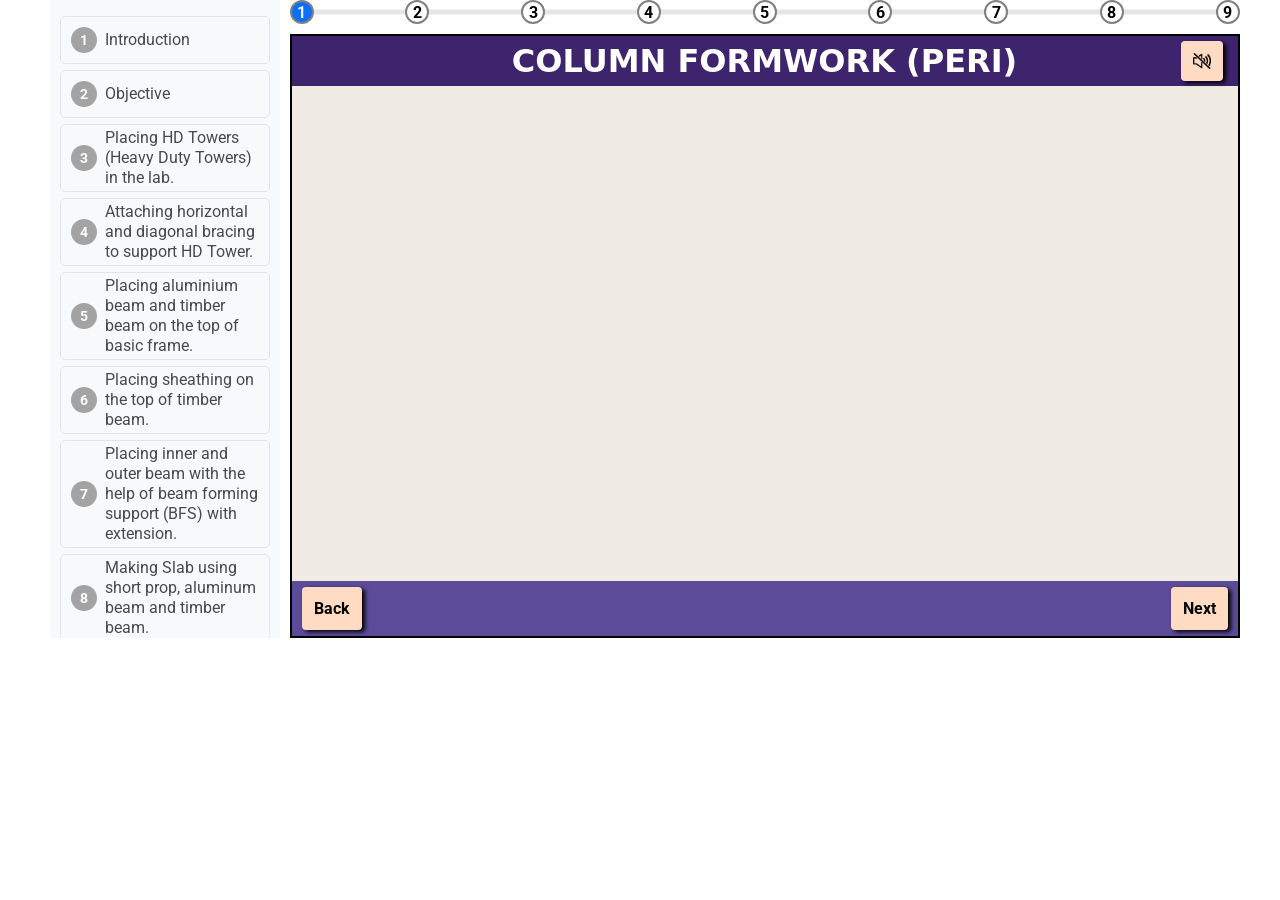
==== simulation/index.html @ 4049b954 "https://virtual-labs.github.io/virtual-labs/exp-column-peri-iitd click on the link to test your code" ====
<!DOCTYPE html>
<html lang="en">
  <head>
    <meta charset="UTF-8" />
    <meta name="viewport" content="width=device-width, initial-scale=1.0" />
    <title>Document</title>
    <link rel="stylesheet" href="./css/layout.css" />
    <link rel="stylesheet" href="./css/progressBar.css" />
    <script src="https://cdnjs.cloudflare.com/ajax/libs/animejs/3.2.1/anime.min.js"></script>
    <script src="https://cdn.jsdelivr.net/npm/chart.js"></script>
    <link rel="stylesheet" href="./css/imgs.css" />
    <link rel="stylesheet" href="./css/scenes.css" />
    <link rel="stylesheet" href="./css/table.css" />
    <link rel="stylesheet" href="./css/quiz.css" />
    <link rel="stylesheet" href="./css/certificate.css" />
    <link rel="stylesheet" href="./css/chart.css" />
  </head>
  <img src="" alt="" />
  <body>
    <!-- <body  onmousemove="getCursor(event)"> -->
    <!-- Mouse Position -->
    <!-- <div id="demo" style="position: absolute">
      <div id="info"></div>
    </div> -->
    <div class="main-container">
      <!-- * Drawer Side Navbar -->
      <nav id="drawer">
        <div class="codelab-time-container" style="display: none"></div>
        <div class="steps">
          <ol>
            <li class="">
              <a>
                <span class="step">
                  <span>Introduction</span>
                </span>
              </a>
            </li>
            <li class="">
              <a>
                <span class="step">
                  <span>Objective</span>
                </span>
              </a>
            </li>
            <!-- <li>
              <a>
                <span class="step">
                  <span>Marking the Area (Rectangularly and diagonally)</span>
                </span>
              </a>
            </li> -->
            <li>
              <a>
                <span class="step">
                  <span
                    >Placing HD Towers (Heavy Duty Towers) in the lab.</span
                  >
                </span>
              </a>
            </li>
            <li>
              <a>
                <span class="step">
                  <span>Attaching horizontal and diagonal bracing to support HD Tower.</span>
                </span>
              </a>
            </li>
            <li>
              <a>
                <span class="step">
                  <span>
                    Placing aluminium beam and timber beam on the top of basic frame.
                  </span>
                </span>
              </a>
            </li>
            <li>
              <a>
                <span class="step">
                  <span>Placing sheathing on the top of timber beam.</span>
                </span>
              </a>
            </li>
            <li>
              <a>
                <span class="step">
                  <span
                    >Placing inner and outer beam with the help of beam forming support (BFS) with extension.</span
                  >
                </span>
              </a>
            </li>
            <li>
              <a>
                <span class="step">
                  <span>Making Slab using short prop, aluminum beam and timber beam.</span>
                </span>
              </a>
            </li>
            <!-- <li>
              <a>
                <span class="step">
                  <span
                    >Attaching CT prop with steel waler using Head adapter and
                    foot adapter</span
                  >
                </span>
              </a>
            </li> -->
            <!-- <li> 
              <a>
                <span class="step">
                  <span
                    >Repeat step 2 to step 7 for building remaining sides</span
                  >
                </span>
              </a>
            </li> -->
            <li>
              <a>
                <span class="step">
                  <span>Completed</span>
                </span>
              </a>
            </li>
          </ol>
        </div>
      </nav>
      <div class="right-container">
        <div class="right-box">
          <!-- * Progress bar -->
          <section class="progress-bar">
            <div class="progressbar">
              <div class="progress" id="progress"></div>
              <div
                class="progress-step progress-step-active"
                data-title=""
              ></div>
              <div class="progress-step" data-title=""></div>
              <div class="progress-step" data-title=""></div>
              <div class="progress-step" data-title=""></div>
              <div class="progress-step" data-title=""></div>
              <div class="progress-step" data-title=""></div>
              <div class="progress-step" data-title=""></div>
              <div class="progress-step" data-title=""></div>
              <div class="progress-step" data-title=""></div>
              <!-- <div class="progress-step" data-title=""></div> -->
              <!-- <div class="progress-step" data-title=""></div> -->
              <!-- <div class="progress-step" data-title=""></div>
              <div class="progress-step" data-title=""></div>
              <div class="progress-step" data-title=""></div>
              <div class="progress-step" data-title=""></div> -->
            </div>
          </section>

          <main class="main-window">
            <!-- transparent layer for question -->
            <div class="transparent-box"></div>
            <section class="anime-header">
              <p style="text-transform: uppercase">Column Formwork (PERI)</p>
              <img
                class="btn btn-mute"
                style="height: 40px; z-index: 5; position: absolute; right: 5px"
                src="./src/images/template_imgs/speech_off_btn.png"
                title="Click To Mute"
              />
            </section>

            <!-- * Project Intro Goes Here -->
            <div class="project-intro">
              <span class="heading">Objective:</span>
              <p class="description">To Set the Beam and Slab using Flex System.</p>
              <span class="heading">Apparatus Materials:</span>
              <p class="description">
                Tripod Stand, CT prop, fourway head, Aluminium Beam, Timber Beam, Plywood Sheathing, Beam Forming support. 
              </p>
            </div>

            <!-- * Steps Heading Template -->
            <div class="step-heading">
              <p class="step-title">Step 1</p>
              <p class="step-description">
                Calculation of cross-sectional area:
              </p>
            
            </div>
            
            <!-- * Content Adder Box -->
            <ul class="content-adder-box">
              <!-- <li class="btn content-adder">Footing</li> -->
            </ul>

            <!-- * Blink Arrow -->
            <img
                class="blinkArrow"
                src="./src/images/template_imgs/blinkArrow.webp"
              />
            
            <!-- <section class="anime-main"> -->
            <section class="anime-main" onmousemove="getCursor(event)">
              <!-- * Welcome note About Experiment-->
              <div class="welcome-box">
                <img
                  class="iit-logo"
                  src="./src/images/iit-delhi-logo.png"
                  alt=""
                />
                <div class="title">
                  <span>Welcome to</span>
                  <span>Foundation in Beam Formwork Experiment</span>
                  <span
                    >of Formwork Technology in Civil Engineering Virtual
                    Lab</span
                  >
                  <span
                    >developed by Prof. K. N. Jha, Department of Civil
                    Engineering, IIT Delhi.</span
                  >
                </div>
                <div class="prof-description">
                  <img
                    class="prof-img"
                    src="./src/images/prof_image_kn_jha.jpeg"
                    alt="Prof. K. N. Jha Image"
                  />
                  <span>Prof. K. N. Jha</span>
                  <span>IIT Delhi</span>
                </div>
              </div>

              <!-- * Student Name section -->
              <form onsubmit="return false" class="user-input">
                <p>Enter your name:</p>
                <input type="text" name="" id="stuName" />
                <p class="error">Please enter your name before start</p>
                <input class="btn" id="nameSubmitBtn" type="submit" value="Start"/>
              </form>

              <!-- * Calculations Table -->
              <table class="measurements">
                <tbody>
                  <tr>
                    <th class="cell" colspan="2">Calculations:</th>
                  </tr>
                  <tr>
                    <th class="cell" scope="col">Total Length(m)</th>
                    <td class="cell"></td>
                  </tr>
                  <tr>
                    <th class="cell" scope="col">Weight(kg)</th>
                    <td class="cell"></td>
                  </tr>
                  <tr>
                    <th class="cell" scope="col">
                      Cross-sectional area (mm<sup>2</sup>)
                    </th>
                    <td class="cell"></td>
                  </tr>
                </tbody>
              </table>

              <!-- * Result table -->
              <main class="table result-table">
                <section class="table__header">
                  <h4 style="margin-left: 32px">
                    Results<br />Date of test: <span id="date"></span><br />
                                               Grade of Steel: 550 SD steel
                  </h4>
                </section>
                <section
                  class="table__body"
                  style="
                    display: flex;
                    justify-content: center;
                    overflow-y: overlay;
                  "
                >
                  <table class="">
                    <tbody>
                      <tr>
                        <th class="cell" scope="col">Weight of specimen (g)</th>
                        <td class="cell">698</td>
                      </tr>
                      <tr>
                        <th class="cell" scope="col">
                          Length of specimen (mm)
                        </th>
                        <td class="cell">805</td>
                      </tr>
                      <tr>
                        <th class="cell" scope="col">
                          Effective cross-sectional area,
                          S<sub>o</sub>(mm<sup>2</sup>) =
                          <img
                            height="45"
                            src="./src/images/S0_formula5"
                            alt=""
                          />
                        </th>
                        <td class="cell">110.4</td>
                      </tr>
                      <tr>
                        <th class="cell" scope="col">
                          Original gauge length L (mm) =
                          <img
                            height="20"
                            src="./src/images/S0_formula3"
                            alt=""
                          />
                        </th>
                        <td class="cell">59.4</td>
                      </tr>
                      <tr>
                        <th class="cell" scope="col">
                          Choosen gauge length L<sub>o</sub> (mm)
                        </th>
                        <td class="cell">60</td>
                      </tr>
                      <tr>
                        <th class="cell" scope="col">Yield Stress (MPa)</th>
                        <td class="cell">480.84</td>
                      </tr>
                      <tr>
                        <th class="cell" scope="col">Tensile Strength (MPa)</th>
                        <td class="cell">600.62</td>
                      </tr>
                      <tr>
                        <th class="cell" scope="col">TS/YS Ratio</th>
                        <td class="cell">1.25</td>
                      </tr>
                      <tr>
                        <th class="cell" scope="col">
                          Final gauge length, L<sub>u</sub> mm
                        </th>
                        <td class="cell">77</td>
                      </tr>
                      <tr>
                        <th class="cell" scope="col">
                          Final diameter minimum (mm)
                        </th>
                        <td class="cell">7.1</td>
                      </tr>
                      <tr>
                        <th class="cell" scope="col">
                          % Elongation after fracture
                        </th>
                        <td class="cell">28.33</td>
                      </tr>
                      <tr>
                        <th class="cell" scope="col">% Reduction in area</th>
                        <td class="cell">64.13</td>
                      </tr>
                    </tbody>
                  </table>
                </section>
              </main>

              <!-- * chart Js Canvas-->
              <div class="chart">
                <canvas id="myChart"></canvas>
              </div>

              <!-- * Input box format for in anime questions -->
              <form onsubmit="return false" class="temp-input">
                <span class="text1"></span
                ><input class="input" type="text" name="" id="ipnum" /><span
                  class="text2"
                ></span>
                <p class="error"></p>
                <input class="submit-btn btn" type="submit" value="Submit" />
              </form>

              <!-- * Template element -->
              <div class="utm-button"></div>

              <!-- * Quiz container -->
              <div class="quiz-container" id="quiz">
                <div class="quiz-header">
                  <div class="title">
                    <h2 id="question">Question text</h2>
                    <!-- <span id="closeQuiz">X</span> -->
                  </div>
                  <ul>
                    <li>
                      <input type="radio" id="a" name="answer" class="answer" />
                      <label id="a_text" for="a">Question</label>
                    </li>
                    <li>
                      <input type="radio" id="b" name="answer" class="answer" />
                      <label id="b_text" for="b">Question</label>
                    </li>
                    <li>
                      <input type="radio" id="c" name="answer" class="answer" />
                      <label id="c_text" for="c">Question</label>
                    </li>
                    <li>
                      <input type="radio" id="d" name="answer" class="answer" />
                      <label id="d_text" for="d">Question</label>
                    </li>
                    <li>
                      <p id="quizAns" style="color: green">India</p>
                    </li>
                  </ul>
                </div>
                <button id="quizSubmit">Submit</button>
              </div>

              <!-- * End Certificate Template -->
              <div class="certificate">
                <div class="header">
                  <img src="./src/images/logo.png" alt="" class="logo" />
                  <span class="title cursive">Certificate of Completion</span>
                </div>
                <div class="student-detail">
                  <div class="row">
                    <span
                      style="text-transform: capitalize"
                      class="bold red"
                      id="certificateStuName"
                      >Sneha Jadon</span
                    >
                  </div>
                  <div class="row">
                    <span class="cursive" style="text-align: center"
                      >has succesfully performed Virtaul Lab Experiment on
                    </span>
                    <span
                      style="font-size: 1.5rem; text-transform: capitalize"
                      class="bold sans red"
                      >Foundation in foamwork</span
                    >
                  </div>
                  <div class="">
                    <!-- <span class="cursive">and secured</span>
                    <span class="bold sans" id="quizScore">0</span>
                    <span class="bold sans">/5 Marks</span>
                    <span class="cursive">at</span> -->
                    <span class="bold sans" id="certificateDate"
                      >Date 10-10-2023</span
                    >
                  </div>
                  <div class="row">
                    <span class="cursive"
                      >which is developed by
                      <span class="bold sans">VIRTUAL LABS - IIT Delhi</span>
                    </span>
                  </div>
                </div>
              </div>

              <!-- * Images that is used in all steps -->
              <!-- * class main-window-imgs -->
              <!-- ! Example -->

              <img
                class="main-window-imgs"
                src="./src/images/template_imgs/arrow.png"
                title="arrow"
                alt="arrow"
              />

              <img
                class="main-window-imgs"
                src="./src/images/template_imgs/blinkArrow.webp"
                title="blinkArrow"
                alt="blinkArrow"
              />

              <img
                class="main-window-imgs"
                src="./src/images/template_imgs/laerrow.png"
                title="laerrow"
                alt="laerrow"
              />

              <img
                class="main-window-imgs"
                src="./src/images/template_imgs/laerrow2.png"
                title="laerrow2"
                alt="laerrow2"
              />

              <img
                class="main-window-imgs"
                src="./src/images/template_imgs/logo.png"
                title="logo"
                alt="logo"
              />

              <img
                class="main-window-imgs"
                src="./src/images/template_imgs/man.png"
                title="man"
                alt="man"
              />

              <img
                class="main-window-imgs"
                src="./src/images/template_imgs/measurearrow.png"
                title="measurearrow"
                alt="measurearrow"
              />

              <img
                class="main-window-imgs"
                src="./src/images/template_imgs/measurearrow2.png"
                title="measurearrow2"
                alt="measurearrow2"
              />

              <img
                class="main-window-imgs"
                src="./src/images/template_imgs/redsize.png"
                title="redsize"
                alt="redsize"
              />

              <img
                class="main-window-imgs"
                src="./src/images/template_imgs/speech_off_btn.png"
                title="speech_off_btn"
                alt="speech_off_btn"
              />

              <img
                class="main-window-imgs"
                src="./src/images/template_imgs/speech_on_btn.png"
                title="speech_on_btn"
                alt="speech_on_btn"
              />

              <img
                class="main-window-imgs"
                src="./src/images/template_imgs/talk_cloud.png"
                title="talk_cloud"
                alt="talk_cloud"
              />
              <img
                class="main-window-imgs"
                src="./src/images/template_imgs/iit-delhi-logo.png"
                title="iit-delhi-logo"
                alt="iit-delhi-logo"
              />
              
            
<!-- ! Steps images start here -->

<img
        class="main-window-imgs"
        src="./src/images/column_back_full.png"
        alt="column_back_full.png"
    />
    
    <img
        class="main-window-imgs"
        src="./src/images/column_corner.png"
        alt="column_corner.png"
    />
    
    <img
        class="main-window-imgs"
        src="./src/images/column_corner_2.png"
        alt="column_corner_2.png"
    />
    
    <img
        class="main-window-imgs"
        src="./src/images/column_corner_back_1.png"
        alt="column_corner_back_1.png"
    />
    
    <img
        class="main-window-imgs"
        src="./src/images/column_corner_back_2.png"
        alt="column_corner_back_2.png"
    />
    
    <img
        class="main-window-imgs"
        src="./src/images/column_corner_front_1.png"
        alt="column_corner_front_1.png"
    />
    
    <img
        class="main-window-imgs"
        src="./src/images/column_corner_front_2.png"
        alt="column_corner_front_2.png"
    />
    
    <img
        class="main-window-imgs"
        src="./src/images/column_corner_left.png"
        alt="column_corner_left.png"
    />
    
    <img
        class="main-window-imgs"
        src="./src/images/column_corner_left_1.png"
        alt="column_corner_left_1.png"
    />
    
    <img
        class="main-window-imgs"
        src="./src/images/column_corner_left_2.png"
        alt="column_corner_left_2.png"
    />
    
    <img
        class="main-window-imgs"
        src="./src/images/column_corner_right.png"
        alt="column_corner_right.png"
    />
    
    <img
        class="main-window-imgs"
        src="./src/images/column_corner_right_1.png"
        alt="column_corner_right_1.png"
    />
    
    <img
        class="main-window-imgs"
        src="./src/images/column_corner_right_2.png"
        alt="column_corner_right_2.png"
    />
    
    <img
        class="main-window-imgs"
        src="./src/images/column_front_kicker_brace.png"
        alt="column_front_kicker_brace.png"
    />
    
    <img
        class="main-window-imgs"
        src="./src/images/column_front_panel.png"
        alt="column_front_panel.png"
    />
    
    <img
        class="main-window-imgs"
        src="./src/images/column_front_push_prop_1.png"
        alt="column_front_push_prop_1.png"
    />
    
    <img
        class="main-window-imgs"
        src="./src/images/column_front_push_prop_2.png"
        alt="column_front_push_prop_2.png"
    />
    
    <img
        class="main-window-imgs"
        src="./src/images/column_front_push_prop_pin_1.png"
        alt="column_front_push_prop_pin_1.png"
    />
    
    <img
        class="main-window-imgs"
        src="./src/images/column_front_push_prop_pin_2.png"
        alt="column_front_push_prop_pin_2.png"
    />
    
    <img
        class="main-window-imgs"
        src="./src/images/column_left_full.png"
        alt="column_left_full.png"
    />
    
    <img
        class="main-window-imgs"
        src="./src/images/column_right_full.png"
        alt="column_right_full.png"
    />
    
    <img
        class="main-window-imgs"
        src="./src/images/column_wedge_pin_front_1.png"
        alt="column_wedge_pin_front_1.png"
    />
    
    <img
        class="main-window-imgs"
        src="./src/images/column_wedge_pin_front_10.png"
        alt="column_wedge_pin_front_10.png"
    />
    
    <img
        class="main-window-imgs"
        src="./src/images/column_wedge_pin_front_11.png"
        alt="column_wedge_pin_front_11.png"
    />
    
    <img
        class="main-window-imgs"
        src="./src/images/column_wedge_pin_front_12.png"
        alt="column_wedge_pin_front_12.png"
    />
    
    <img
        class="main-window-imgs"
        src="./src/images/column_wedge_pin_front_2.png"
        alt="column_wedge_pin_front_2.png"
    />
    
    <img
        class="main-window-imgs"
        src="./src/images/column_wedge_pin_front_3.png"
        alt="column_wedge_pin_front_3.png"
    />
    
    <img
        class="main-window-imgs"
        src="./src/images/column_wedge_pin_front_4.png"
        alt="column_wedge_pin_front_4.png"
    />
    
    <img
        class="main-window-imgs"
        src="./src/images/column_wedge_pin_front_5.png"
        alt="column_wedge_pin_front_5.png"
    />
    
    <img
        class="main-window-imgs"
        src="./src/images/column_wedge_pin_front_6.png"
        alt="column_wedge_pin_front_6.png"
    />
    
    <img
        class="main-window-imgs"
        src="./src/images/column_wedge_pin_front_7.png"
        alt="column_wedge_pin_front_7.png"
    />
    
    <img
        class="main-window-imgs"
        src="./src/images/column_wedge_pin_front_8.png"
        alt="column_wedge_pin_front_8.png"
    />
    
    <img
        class="main-window-imgs"
        src="./src/images/column_wedge_pin_front_9.png"
        alt="column_wedge_pin_front_9.png"
    />
    
    <img
        class="main-window-imgs"
        src="./src/images/column_wedge_pin_left_1.png"
        alt="column_wedge_pin_left_1.png"
    />
    
    <img
        class="main-window-imgs"
        src="./src/images/column_wedge_pin_left_2.png"
        alt="column_wedge_pin_left_2.png"
    />
    
    <img
        class="main-window-imgs"
        src="./src/images/column_wedge_pin_left_3.png"
        alt="column_wedge_pin_left_3.png"
    />
    
    <img
        class="main-window-imgs"
        src="./src/images/column_wedge_pin_left_4.png"
        alt="column_wedge_pin_left_4.png"
    />
    
    <img
        class="main-window-imgs"
        src="./src/images/column_wedge_pin_left_5.png"
        alt="column_wedge_pin_left_5.png"
    />
    
    <img
        class="main-window-imgs"
        src="./src/images/column_wedge_pin_left_6.png"
        alt="column_wedge_pin_left_6.png"
    />
    
    <img
        class="main-window-imgs"
        src="./src/images/column_wedge_pin_right_1.png"
        alt="column_wedge_pin_right_1.png"
    />
    
    <img
        class="main-window-imgs"
        src="./src/images/column_wedge_pin_right_2.png"
        alt="column_wedge_pin_right_2.png"
    />
    
    <img
        class="main-window-imgs"
        src="./src/images/column_wedge_pin_right_3.png"
        alt="column_wedge_pin_right_3.png"
    />
    
    <img
        class="main-window-imgs"
        src="./src/images/column_wedge_pin_right_4.png"
        alt="column_wedge_pin_right_4.png"
    />
    
    <img
        class="main-window-imgs"
        src="./src/images/column_wedge_pin_right_5.png"
        alt="column_wedge_pin_right_5.png"
    />
    
    <img
        class="main-window-imgs"
        src="./src/images/column_wedge_pin_right_6.png"
        alt="column_wedge_pin_right_6.png"
    />
    

    

              <!-- * Videos -->
              <!-- <video muted class="main-window-videos" src="./src/videos/yoke_front_to_back.mp4"></video> -->
              <video muted class="main-window-videos" src="./src/videos/bfs_installation.mp4"></video>

              <!-- * Video Box -->
              <div class="video-box">
                <video muted class="video" src="" autoplay></video>
                <div class="controls" title="Click to Restart">
                  <span class="title">Title</span>
                  <button class="btn restart">
                    <img src="./src/images/template_imgs/restart_btn.png" alt="" />
                  </button>
                </div>
              </div>

              <!-- * Image Box -->
              <div class="image-box">
                <img class="image" src="" alt="">
                <p class="title">Image Box</p>
              </div>

             <!-- * Temp texts for showing some text in anime -->
              <span
                style="background-color: transparent; font-weight: bold"
                class="temp temp-text"
              ></span>
              <span
                style="background-color: transparent; font-weight: bold"
                class="temp temp-text2"
              ></span>
              <span
                style="background-color: transparent; font-weight: bold"
                class="temp temp-title1"
              ></span>
              <span
                style="background-color: transparent; font-weight: bold"
                class="temp temp-title2"
              ></span>
              <span
                style="background-color: transparent; font-weight: bold"
                class="temp temp-title3"
              ></span>
              <span
                style="background-color: transparent; font-weight: bold"
                class="temp temp-title4"
              ></span>
              <span
                style="background-color: transparent; font-weight: bold"
                class="temp temp-title5"
              ></span>
              <span
                style="background-color: transparent; font-weight: bold"
                class="temp temp-title6"
              ></span>
              <span
                style="background-color: transparent; font-weight: bold"
                class="temp temp-title7"
              ></span>
              <span
                style="background-color: transparent; font-weight: bold"
                class="temp temp-title8"
              ></span>
              <span
                style="background-color: transparent; font-weight: bold"
                class="temp temp-title9"
              ></span>
              <span
                style="background-color: transparent; font-weight: bold"
                class="temp temp-title10"
              ></span>
              <span
                style="background-color: transparent; font-weight: bold"
                class="temp temp-title11"
              ></span>
              <span
                style="background-color: transparent; font-weight: bold"
                class="temp temp-title12"
              ></span>
            </section>

            <!-- * Anime Footer -->
            <section class="anime-footer">
              <btn class="btn btn-back">Back</btn>
              <!-- * Bottom Subtitles Div -->
              <div class="steps-subtitle">
                <!-- <p class="user-name">Hey👋 Sneha</p> -->
                <p class="subtitle" id="subtitle"></p>
              </div>
              <btn class="btn btn-next">Next</btn>
              <btn
                class="btn btn-save"
                style="position: absolute; right: 90px; bottom: 5px"
                >Download</btn
              >
            </section>
          </main>
        </div>
      </div>  
    </div>

    <script src="./js/src.js"></script>
    <script src="https://cdnjs.cloudflare.com/ajax/libs/typed.js/2.0.10/typed.js"></script>
    <script src="./js/progressBar.js"></script>
    <script src="./js/layout.js"></script>
    <script src="./js/main.js"></script>
  <script src="../assets/js/iframeResize.js"></script></body>
</html>
---- simulation/css/layout.css ----
/* #drawer  */
@import url('https://fonts.googleapis.com/css?family=Roboto&display=swap');
body{
    margin: 0;
    display: flex;
    justify-content: center;
    /* padding-top: 70px; */
    font-family: Roboto;
}
#drawer{
    font-family: Roboto,Noto,sans-serif;
    min-width: 230px;
    max-width: 230px;
    padding: 10px;
    background-color: #f8f9fa;
    height: 638px;
    overflow-y: auto;
    grid-area: drawer;
    grid-column-start: 1;
}

#drawer ol{
    list-style: none;
    margin: 0px auto !important;
    padding: 0;
}

#drawer ol li{
    display: flex;
    justify-content: start;
    align-items: center;
    margin: 6px 0;
    padding: 3px 10px;
    min-height: 48px;
    border-radius: 5px;
    border: 1px solid rgb(218, 220, 224);
    counter-increment: li-count;
    opacity: 0.7;
    line-height: 20px;
    font-stretch: 100%;
}

#drawer ol li a .step{
    display: flex;
    justify-content: center;
    align-items: center;
}
#drawer ol li a .step::before{
    content: counter(li-count);
    display: flex;
    justify-content: center;
    align-items: center;
    height: 26px;
    min-width: 26px;
    border-radius: 50%;
    background-color: gray;
    margin-right: 8px;
    font-size: 14px;
    font-weight: bold;
    color: white;
}

.right-container{
    /* overflow: hidden; */
    width: 100%;
    display: flex;
}

.active{
    box-shadow: 2px 2px 4px rgba(0,0,0,.15);
    font-weight: bold!important;
    opacity: 1!important;
}

.active .step::before{
    background-color: #2b80ee!important;
}

.completed{
    opacity: 1!important;
    font-weight: 400;
}

.completed .step::before{
    background-color: #2b80ee!important;
}

/* Other */
.main-container{
    display: flex;
    /* gap: 25px; */
    /* display: grid; */
    /* grid-template-areas: "drawer progressBar" */
        /* "drawer mainWindow"; */
}

.main-window{
    background-color: #f1ece3;
    position: relative;
    grid-area: mainWindow;
    display: flex;
    flex-direction: column;
    justify-content: space-between;
    /* height: calc(100vh - 78px - 60px); */
    min-height: calc(404px + 200px);
    width: 950px;
    border: 2px solid;
    overflow: hidden;
}

.main-window .anime-header{
    display: flex;
    justify-content: center;
    align-items: center;
    font-size: 2rem;
    font-weight: bold;
    font-family: system-ui, -apple-system, BlinkMacSystemFont, 'Segoe UI', Roboto, Oxygen, Ubuntu, Cantarell, 'Open Sans', 'Helvetica Neue', sans-serif;
    height: 50px;
    color: white;
    background-color: #3D246C;
}
.main-window .anime-footer{
    display: flex;
    align-items: center;
    justify-content: space-between;
    /* height: 70px; */
    height: 55px;
    color: white;
    background-color: #5C4B99;
}

.right-box{
    display: flex;
    margin-left: 1%;
    flex-direction: column;
    overflow: hiddenw1;
}

.anime-footer .steps-subtitle{
    display: flex;
    align-items: center;
    gap: 10px;
}
.anime-footer .steps-subtitle .user-name{
    font-size: 1.05rem;
    font-weight: bold;
    background-color: #fff;
    padding: 10px;
    border-radius: 10px;
}
.anime-footer .steps-subtitle .subtitle{
    font-size: 1.1rem;
    font-family: 'Gill Sans', 'Gill Sans MT', Calibri, 'Trebuchet MS', sans-serif;
    font-weight: bold;
}

/* Steps Title description */
.step-heading{
    display: none;
    gap: 10px;
    margin-left: 20px;
    align-items: center;
}
.step-heading .step-title{
    background-color: #9F91CC;
    border-radius: 20px;
    font-weight: bold;
    padding: 10px 15px;
}

.step-heading .step-description{
    font-weight: bold;
}

.anime-main .measurements{
    position: absolute;
    z-index: 300;
    /* border: 1px solid; */
    display: none;
}
.anime-main .measurements .cell{
    border: 1px solid;
}

/* temp text */
.anime-main .temp-text, .temp-text2{
    position: absolute;
    background-color: white;
    padding: 5px 10px;
    display: none;
}

/* Project Welcome */
.welcome-box{
    display: none;
    flex-direction: column;
    align-items: center;
    position: absolute;
  }
  .welcome-box .title{
    display: flex;
    flex-direction: column;
    align-items: center;
    margin-top:  25px;
    gap: 4px;
  }
  .welcome-box .iit-logo{
    height: 140px;
    width: 200px;
  }
  .welcome-box .prof-img{
    /* margin-top: 20px; */
    height: 120px;
    width: 100px;
  }
  .welcome-box .title span{
    font-size: 1.5rem;
  }
  .welcome-box .title span:nth-child(2n - 1){
    color: red
  }
  .welcome-box .title span:nth-child(2n){
    font-weight: bold;
    color: black;
    font-family: Roboto;
  }
  .welcome-box .prof-description{
    font-size: 0.8rem;
    transform: translate(40px,15px);
    display: flex;
    flex-direction: column;
    align-items: end;
    padding: 5px;
    font-family: 'Franklin Gothic Medium', 'Arial Narrow', Arial, sans-serif;
    border: 2px solid;
    border-radius: 5px;
    align-self: end;
  }

  /* Mute Btn */
.btn-mute{
    z-index: 500;
}

/* Video box */
.video-box{
    position: absolute;
    display:none ;
    /* display: flex; */
    flex-direction: column;
    border: 2px solid;
    box-shadow: 5px 5px 10px 2px black;
    align-items: center;
    justify-content: center;
    z-index: 10;
    width: fit-content;
    height: fit-content;
    border-radius: 3px;
    overflow: hidden;
}

/* .video-box .video{
    /* height: 150px!important; */
/* } */ 

.video-box .title{
    background-color: purple;
    margin: 0;
    text-align: center;
    color: white;
    padding: 3px;
    font-size: 1.2em;

}

.video-box .controls{
    display: flex;
    background-color: purple;
    align-items: center;
    justify-content: space-around;
    width: 100%;
}
.video-box .controls img{
    height: 26px;

}

.video-box .controls .restart{
    padding: 2px;
    display: flex;
    justify-content: center;
    align-items: center;
}

/* Temp texts/titles */
.temp{
    display: none;
    font-weight: bold;
    font-size: 1.1rem;
    position: absolute;
    text-align: justify;
}


/* Content Adder Boxc */
.content-adder-box{
    padding: 10px 5px;
    /* display: flex; */
    display: none;
    flex-direction: column;
    gap: 5px;
    height: fit-content;
    width: fit-content;
    z-index: 1000;
    border-radius: 10px;
    background-color: #5c4b99;
    box-shadow: 3px 3px 5px ;
    position: absolute;
    right: 20px;
    top: 80px!important;
}


  /* print */
  @media print{
    #drawer, .progress-bar, .anime-header, .anime-footer{
        display: none!important;
    }
    .main-window{
        border: none;
    }
    .certificate{
        display: flex;
        transform: translateY(400px) rotate(90deg) scale(1.5,2);


    }
  }
  /* for transparent box */
  .transparent-box{
    display: none;
    height: 100% ;
    width: 950px;
    background-color: transparent;
    z-index: 500;
    position: absolute;

  }

  
  .image-box{
    /* display: flex; */
    display: none;
    border: 2px solid;
    text-align: center;
    flex-direction: column;
    justify-content: center;
    /* background-color: white; */
    height: fit-content;
    width: fit-content;
    position: absolute;
    padding: 3px;
    border-radius: 10px;
    box-shadow: 5px 5px 14px ;
  }
  .image-box .title{
    margin: 0;
    font-weight: bold;
  }
  .image-box .image{
    border-radius: 10px;

  }
---- simulation/css/progressBar.css ----
:root {
    --primary-color: rgb(11, 78, 179);
    --gray: #e5e5e5;
    --gray2: #808080;
    --blue: #2183dd;
    --primary: #0d6efc;
    --green: #009900;
    --white: #ffffff;
}

*,
*::before,
*::after {
    box-sizing: border-box;
}







/* Progressbar */
.progress-bar {
    /* width: clamp(320px, 30%, 430px); */
    grid-area: progressBar;
    font-family: Roboto;
    width: 100%;
    margin-bottom: 10px;
}

.progressbar {
    position: relative;
    display: flex;
    justify-content: space-between;
    counter-reset: step;
}

.progressbar::before,
.progress {
    content: "";
    position: absolute;
    top: 50%;
    transform: translateY(-50%);
    height: 5px;
    width: 100%;
    background-color: var(--gray);
    z-index: -1;
}

.progress {
    background-color: var(--primary);
    width: 0%;
    transition: 0.3s;
}

.progress-step {
    width: 1.5rem;
    height: 1.5rem;
    /* background-color: var(--gray); */
    background-color: white;
    border-radius: 50%;
    border: 2px solid var(--gray2);
    display: flex;
    justify-content: center;
    align-items: center;
}

.progress-step::before {
    counter-increment: step;
    content: counter(step);
    font-weight: bold;
    /* content: "\f00c"; */
}

.progress-step::after {
    display: none;
    content: attr(data-title);
    position: absolute;
    top: calc(100% + 0.5rem);
    font-size: 0.85rem;
    color: #666;
}

.progress-step-active {
    background-color: var(--primary);
    color: #f3f3f3;
}

/* Form */



/* Button */
.btns-group {
    display: grid;
    grid-template-columns: repeat(2, 1fr);
    gap: 1.5rem;
}

.btn {
    box-shadow: 3px 2px 4px 0px;
    padding: 0.75rem;
    display: block; 
    text-decoration: none;
    /* background-color: var(--primary); */
    background-color: #FFDBC3;
    color: black;
    text-align: center;
    border: none;
    border-radius: 0.25rem;
    cursor: pointer;
    transition: 0.3s;
    height: fit-content;
    margin: 0 10px;
    font-family: Roboto;
    font-weight: bold;
    
}

.btn:hover {
    box-shadow: 0 0 0 2px #fff, 0 0 0 3px var(--green);
}

.btn:active{
    opacity: 0.8;
    transform: scale(0.9);
}
---- simulation/css/imgs.css ----
.anime-main{
    position: relative;
    height: 404px;
    width: 946px;
    overflow: hidden!important;
}

.markings{
    /* display: none; */
    opacity: 0;
    height: 4.8px;
    width: 38px; 
    height: 10px;
    top: -30px;
    left: 212px;
    z-index: 5;
    position: relative;
    /* position: absolute; */
    /* visibility: hidden; */
    filter: brightness(0);
}

.markings2{
    height: 25px;
    z-index: 5;
    position: relative;
    left: -410px;
    top: -57px;
    opacity: 0;
    display: none;
}
.markings3{
    height: 10px;
    z-index: 9;
    position: absolute;
    left: 59px;
    filter: brightness(0);
    top: 120px;
    opacity: 0;
    display: none;
}
.main-window-imgs, .blinkArrow{
    display: none;
    position: absolute;
}

.main-window-videos{
    display: none;
    position: absolute;
}
---- simulation/css/scenes.css ----
.anime-main{
    display: flex;
    justify-content: center;
    align-items: center;
}

/* Scene 1 */
/* step1 */
.user-input{
    font-size: 1.5rem;
    flex-direction: column;
    display: none;
    gap: 10px;
    position: absolute;
    left: 200;
}
.user-input p{
    margin: 0;
}
.user-input *{
    padding: 10px;

}



.anime-header{
    display: none;
    position: relative;
    top: 0px
}

/* step2 - project intro */
.project-intro{
    top: 50px;
    padding: 10px;
    display: none;
    position: absolute;
}

.project-intro .heading{
    font-weight: bold;
    font-size: 1.1rem;
}
.project-intro .description{
    margin: 5px 0 15px 0;
    color: rgb(48, 48, 48);
}




/*  Mouse position */

#demo {
    height: 100%;
    width: 100%;
    background-color: #222831;
}

#info {
    z-index: 200;
    padding-left: 10px;
    border-radius: 10px;
    position: absolute;
    user-select: none;
    font-size: 2em;
    width: 120px;
    color: #EEEEEE;
    background-color: #FD7013;
}

/* step3 */
/* input template */
.temp-input{
    position: absolute;
    font-size: 1.5rem;
    display: none;
}
.temp-input span{
    margin: 5px;
}
.error{
    color: red;
    font-size: 1rem;
    text-align: center;
    display: none;
}
.temp-input .input{
    font-size: 1.5rem;
    width: 100px;
    padding: 5px;
}

.temp-input .submit-btn{
    margin: 20px 0;
}

/* step 7 */
.utm-button{
    cursor: pointer;
    background-color: rgb(0, 255, 0);
    padding: 4px;
    box-shadow: 1px 1px 10px 3px green;
    border-radius: 50%;
    /* border: 1px solid; */
    left: 251px;
    top: 147px;
    position: absolute;
    z-index: 6;
    opacity: 0;
}

.celebration{
    display: none;
    position: absolute;
}
---- simulation/css/table.css ----
table {
    background-color: #fff5;

    backdrop-filter: blur(7px);
    box-shadow: 0 .4rem .8rem #0005;
    border-radius: .8rem;

    overflow: hidden;
}

main.table {
    min-width: 600px;
    height: 430px;
    background-color: #fff5;

    backdrop-filter: blur(7px);
    box-shadow: 0 .4rem .8rem #0005;
    border-radius: .8rem;

    overflow: overlay;
}
.table__header .input-group {
    width: 35%;
    height: 100%;
    background-color: #fff5;
    padding: 0 .8rem;
    border-radius: 2rem;

    display: flex;
    justify-content: center;
    align-items: center;

    transition: .2s;
}

.table__header .input-group:hover {
    width: 45%;
    background-color: #fff8;
    box-shadow: 0 .0.7rem .4rem #0002;
}

.table__header .input-group img {
    width: 1.2rem;
    height: 1.2rem;
}

.table__header .input-group input {
    width: 100%;
    padding: 0 .5rem 0 .3rem;
    background-color: transparent;
    border: none;
    outline: none;
}

main .table__body {
    /* width: 95%; */
    /* max-height: calc(89% - 1.6rem); */
    background-color: #fffb;
    display: flex;
    justify-content: center;
    border-radius: .6rem;

    overflow: auto;
    /* overflow: overlay!important; */
}

.table__body::-webkit-scrollbar{
    width: 0.5rem;
    height: 0.5rem;
}

.table__body::-webkit-scrollbar-thumb{
    border-radius: .5rem;
    background-color: #0004;
    visibility: hidden;
}

.table__body:hover::-webkit-scrollbar-thumb{ 
    visibility: visible;
}


td img {
    width: 36px;
    height: 36px;
    margin-right: .5rem;
    border-radius: 50%;

    vertical-align: middle;
}

table, th, td {
    border-collapse: collapse;
    padding: 0.7rem;
    text-align: left;
}
table{
    padding: 0.3rem;
}

thead th {
    position: sticky;
    top: 0;
    left: 0;
    background-color: #d5d1defe;
    cursor: pointer;
    text-transform: capitalize;
}

tbody tr:nth-child(even) {
    background-color: #0000000b;
}

tbody tr {
    --delay: .1s;
    transition: .5s ease-in-out var(--delay), background-color 0s;
}

tbody tr.hide {
    opacity: 0;
    transform: translateX(100%);
}

tbody tr:hover {
    background-color: #fff6 !important;
}

tbody tr td,
tbody tr td p,
tbody tr td img {
    transition: .2s ease-in-out;
}

tbody tr.hide td,
tbody tr.hide td p {
    padding: 0;
    font: 0 / 0 sans-serif;
    transition: .2s ease-in-out .5s;
}

tbody tr.hide td img {
    width: 0;
    height: 0;
    transition: .2s ease-in-out .5s;
}



.result-table{
    position: absolute;
    left: 400;
    display: none;
}

.result-table .table__header{
    height: "";
    min-width: 600px!important;
}
.result-table th{
    display: flex;
    align-items: center;
}
---- simulation/css/quiz.css ----
.quiz-container {
  z-index: 501;
    top: 0;
    position: absolute;
    color: #000000;
    border-radius: 10px;
    box-shadow: 3px 3px 20px 1px black;
    overflow: hidden;
    width: 350px;
    min-height: 350px;
    height: fit-content;
    max-width: 100%;
    /* background-color: #fff5; */
    background-color: #ffffffc2;
    backdrop-filter: blur(10px);
    padding: 0.9rem;
    display: none;
    /* border: 2px solid ; */
  }


  .quiz-container h2 {
    padding: 1rem;
    font-size: 1.2rem;
    text-align: center;
    margin: 0;
  }

  .quiz-container ul {
    list-style-type: none;
    padding: 0;
  }

  .quiz-container ul li {
    font-size: 1.2rem;
    margin: 1rem 0;
  }

  .quiz-container ul li label {
    cursor: pointer;
  }

  .quiz-container button {
    background-color: #aa84bb;
    border: none;
    color: white;
    cursor: pointer;
    display: block;
    font-family: inherit;
    font-size: 1.1rem;
    width: 100%;
    padding: 1rem;
    border-radius: 5px;
  }

  .quiz-container button:hover {
    background-color: #732d91;
  }

  .quiz-container button:focus {
    background-color: #5e3370;
    outline: none;
  }

  .quiz-container #quizAns{
    display: none;
  }

  .quiz-container #closeQuiz{
    margin: 10px;
    right: 0;
    top: 0;
    position: absolute;
    font-size: 1rem;
    color: white;
    padding: 4px 10px;
    height: fit-content;
    font-weight: bold;
    background-color: #732d91;
    cursor: pointer;
    border-radius: 50%;
}
  .quiz-container .title{
    display: flex;
    justify-content: space-between;
  }
---- simulation/css/certificate.css ----
@import url("https://fonts.googleapis.com/css?family=Open+Sans|Pinyon+Script|Rochester|Homemade+Apple");

.certificate {
    position: absolute;
    box-shadow: inset 0px 0px 20px 12px #3d246c;
    min-width: 800px;
    min-height: 400px;
    border: 14px solid #3d246c;
    flex-direction: column;
    display: none;
    padding-top: 35px;
}

.certificate .header {
    transform: translateY(-25px);
    display: flex;
    align-items: center;
    flex-direction: column;
}

.certificate .student-detail {
    display: flex;
    flex-direction: column;
    gap: 5px;
    align-items: center;
}

.cursive {
    font-size: 1.8rem;
    font-family: "Pinyon Script", cursive !important;
    font-family: "Rochester", cursive !important;
    font-style: italic;
    /* font-family: "Homemade Apple", cursive !important; */
}

.certificate hr {
    width: 90%;
}

.sans {
    font-family: "Open Sans", sans-serif;
    text-align: center;
}

.title {}

.bold {
    font-weight: bold;
}

.red{
    color: red;
}

.certificate .logo {
    height: 80px;
    /* transform: translateY(-25px); */
}

.certificate .row {
    display: flex;
    flex-direction: column;
}

.btn-save{
    display: none;
}

.certificate #certificateStuName{
    font-size: 1.8rem;
    border-bottom: 2px solid black;
}
---- simulation/css/chart.css ----
.chart {
    display: none;
    position: absolute;
    padding: 10px;
    width: fit-content;
    border-radius: 20px;
    box-shadow: 3px 3px 12px 0px;
    height: 220px !important;
    width: 364px !important;
}

.chart #myChart {
    height: 100%!important;
    width: 100%!important;
}
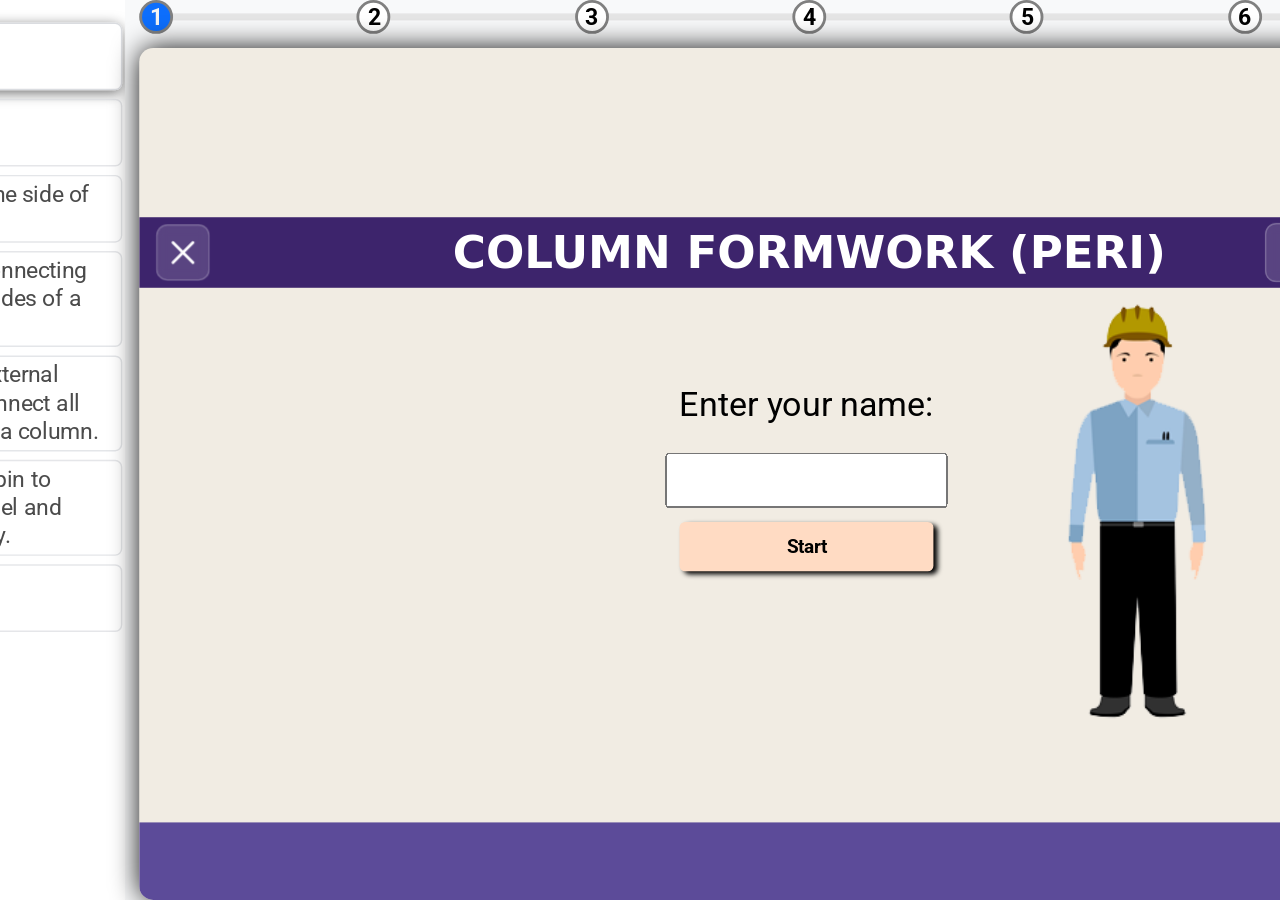
==== commit d7a1f8d4: "https://virtual-labs.github.io/virtual-labs/exp-column-peri-iitd click on the link to test your code" ====
--- a/simulation/index.html
+++ b/simulation/index.html
@@ -1,4 +1,4 @@
-<!DOCTYPE html>
+<!doctype html>
 <html lang="en">
   <head>
     <meta charset="UTF-8" />
@@ -6,7 +6,7 @@
     <title>Document</title>
     <link rel="stylesheet" href="./css/layout.css" />
     <link rel="stylesheet" href="./css/progressBar.css" />
-    <script src="https://cdnjs.cloudflare.com/ajax/libs/animejs/3.2.1/anime.min.js"></script>
+    <script src="./js/anime.min.js"></script>
     <script src="https://cdn.jsdelivr.net/npm/chart.js"></script>
     <link rel="stylesheet" href="./css/imgs.css" />
     <link rel="stylesheet" href="./css/scenes.css" />
@@ -14,6 +14,10 @@
     <link rel="stylesheet" href="./css/quiz.css" />
     <link rel="stylesheet" href="./css/certificate.css" />
     <link rel="stylesheet" href="./css/chart.css" />
+
+    <link rel="stylesheet" href="./final_styling/fix_styling.css" />
+    <script src="./js/jquery.min.js"></script>
+    <script src="./final_styling/fix_styling.js"></script>
   </head>
   <img src="" alt="" />
   <body>
@@ -52,36 +56,32 @@
             <li>
               <a>
                 <span class="step">
-                  <span
-                    >Placing HD Towers (Heavy Duty Towers) in the lab.</span
-                  >
+                  <span>Construct one side of a column.</span>
                 </span>
               </a>
             </li>
             <li>
               <a>
                 <span class="step">
-                  <span>Attaching horizontal and diagonal bracing to support HD Tower.</span>
+                  <span>Similarily connecting remaining sides of a column.</span>
                 </span>
               </a>
             </li>
             <li>
               <a>
                 <span class="step">
-                  <span>
-                    Placing aluminium beam and timber beam on the top of basic frame.
-                  </span>
+                  <span> Attaching external conrer to connect all the sides of a column. </span>
                 </span>
               </a>
             </li>
             <li>
               <a>
                 <span class="step">
-                  <span>Placing sheathing on the top of timber beam.</span>
+                  <span>Add wedge pin to connect panel and corner rigidly.</span>
                 </span>
               </a>
             </li>
-            <li>
+            <!-- <li>
               <a>
                 <span class="step">
                   <span
@@ -96,7 +96,7 @@
                   <span>Making Slab using short prop, aluminum beam and timber beam.</span>
                 </span>
               </a>
-            </li>
+            </li> -->
             <!-- <li>
               <a>
                 <span class="step">
@@ -132,18 +132,15 @@
           <section class="progress-bar">
             <div class="progressbar">
               <div class="progress" id="progress"></div>
-              <div
-                class="progress-step progress-step-active"
-                data-title=""
-              ></div>
+              <div class="progress-step progress-step-active" data-title=""></div>
               <div class="progress-step" data-title=""></div>
               <div class="progress-step" data-title=""></div>
               <div class="progress-step" data-title=""></div>
               <div class="progress-step" data-title=""></div>
               <div class="progress-step" data-title=""></div>
               <div class="progress-step" data-title=""></div>
-              <div class="progress-step" data-title=""></div>
-              <div class="progress-step" data-title=""></div>
+              <!-- <div class="progress-step" data-title=""></div>
+              <div class="progress-step" data-title=""></div> -->
               <!-- <div class="progress-step" data-title=""></div> -->
               <!-- <div class="progress-step" data-title=""></div> -->
               <!-- <div class="progress-step" data-title=""></div>
@@ -157,83 +154,97 @@
             <!-- transparent layer for question -->
             <div class="transparent-box"></div>
             <section class="anime-header">
+              <div id="drawer-toggle" class="drawer-toggle" title="Toggle Sidebar">
+                <span></span>
+                <span></span>
+                <span></span>
+              </div>
               <p style="text-transform: uppercase">Column Formwork (PERI)</p>
-              <img
-                class="btn btn-mute"
-                style="height: 40px; z-index: 5; position: absolute; right: 5px"
-                src="./src/images/template_imgs/speech_off_btn.png"
-                title="Click To Mute"
-              />
+
+              <div class="header-controls">
+                <div class="speed-control" title="Animation Speed">
+                  <div class="icon-wrapper" title="Click to Reset Speed">
+                    <svg
+                      class="speed-icon"
+                      viewBox="0 0 24 24"
+                      fill="none"
+                      stroke="currentColor"
+                      stroke-width="2"
+                      stroke-linecap="round"
+                      stroke-linejoin="round">
+                      <circle cx="12" cy="12" r="10" opacity="0.4" />
+                      <path d="M12 2a10 10 0 0 1 10 10" />
+                      <path
+                        d="M12 12l0-7"
+                        id="speed-needle"
+                        style="transform-origin: 12px 12px; transition: transform 0.2s ease;" />
+                      <circle cx="12" cy="12" r="1.5" fill="currentColor" stroke="none" />
+                    </svg>
+                    <span class="speed-badge" id="speed-badge"></span>
+                  </div>
+                  <input type="range" id="speed-slider" min="0.5" max="3" step="0.1" value="1" />
+                </div>
+                <div class="divider"></div>
+                <img class="btn btn-mute" src="./src/images/template_imgs/speech_on_btn.png" title="Click To Mute" />
+                <div class="divider"></div>
+                <div id="fullscreen-btn" class="header-btn btn" title="Toggle Fullscreen">
+                  <svg id="fullscreen-icon" viewBox="0 0 24 24" fill="currentColor">
+                    <path
+                      d="M10 3H3V10C3 10.26 3.10 10.51 3.29 10.70C3.48 10.89 3.73 11 4 11C4.26 11 4.51 10.89 4.70 10.70C4.89 10.51 5 10.26 5 10V6.41L9.29 10.70L9.36 10.77C9.56 10.92 9.80 11.00 10.04 10.99C10.29 10.98 10.52 10.87 10.70 10.70C10.87 10.52 10.98 10.29 10.99 10.04C11.00 9.80 10.92 9.56 10.77 9.36L10.70 9.29L6.41 5H10C10.26 5 10.51 4.89 10.70 4.70C10.89 4.51 11 4.26 11 4C11 3.73 10.89 3.48 10.70 3.29C10.51 3.10 10.26 3 10 3ZM20 13C19.73 13 19.48 13.10 19.29 13.29C19.10 13.48 19 13.73 19 14V17.58L14.70 13.29L14.63 13.22C14.43 13.07 14.19 12.99 13.95 13.00C13.70 13.01 13.47 13.12 13.29 13.29C13.12 13.47 13.01 13.70 13.00 13.95C12.99 14.19 13.07 14.43 13.22 14.63L13.29 14.70L17.58 19H14C13.73 19 13.48 19.10 13.29 19.29C13.10 19.48 13 19.73 13 20C13 20.26 13.10 20.51 13.29 20.70C13.48 20.89 13.73 21 14 21H21V14C21 13.73 20.89 13.48 20.70 13.29C20.51 13.10 20.26 13 20 13Z" />
+                  </svg>
+                </div>
+              </div>
             </section>
 
             <!-- * Project Intro Goes Here -->
             <div class="project-intro">
               <span class="heading">Objective:</span>
-              <p class="description">To Set the Beam and Slab using Flex System.</p>
+              <p class="description">To Set the Column Formwork (PERI).</p>
               <span class="heading">Apparatus Materials:</span>
-              <p class="description">
-                Tripod Stand, CT prop, fourway head, Aluminium Beam, Timber Beam, Plywood Sheathing, Beam Forming support. 
-              </p>
+              <p class="description">Form panel, Form corner, Push prop, Brace Kicker, Wedge pin .</p>
             </div>
 
             <!-- * Steps Heading Template -->
             <div class="step-heading">
               <p class="step-title">Step 1</p>
-              <p class="step-description">
-                Calculation of cross-sectional area:
-              </p>
-            
+              <p class="step-description">Calculation of cross-sectional area:</p>
             </div>
-            
+
             <!-- * Content Adder Box -->
             <ul class="content-adder-box">
               <!-- <li class="btn content-adder">Footing</li> -->
             </ul>
 
             <!-- * Blink Arrow -->
-            <img
-                class="blinkArrow"
-                src="./src/images/template_imgs/blinkArrow.webp"
-              />
-            
-            <!-- <section class="anime-main"> -->
-            <section class="anime-main" onmousemove="getCursor(event)">
+            <img class="blinkArrow" src="./src/images/template_imgs/blinkArrow.webp" />
+
+            <section class="anime-main">
+              <!-- <section class="anime-main" onmousemove="getCursor(event)"> -->
               <!-- * Welcome note About Experiment-->
               <div class="welcome-box">
-                <img
-                  class="iit-logo"
-                  src="./src/images/iit-delhi-logo.png"
-                  alt=""
-                />
+                <img class="iit-logo" src="./src/images/template_imgs/iit-delhi-logo.png" alt="" />
                 <div class="title">
                   <span>Welcome to</span>
                   <span>Foundation in Beam Formwork Experiment</span>
-                  <span
-                    >of Formwork Technology in Civil Engineering Virtual
-                    Lab</span
-                  >
-                  <span
-                    >developed by Prof. K. N. Jha, Department of Civil
-                    Engineering, IIT Delhi.</span
-                  >
+                  <span>of Formwork Technology in Civil Engineering Virtual Lab</span>
+                  <span>developed by Prof. K. N. Jha, Department of Civil Engineering, IIT Delhi.</span>
                 </div>
                 <div class="prof-description">
                   <img
                     class="prof-img"
-                    src="./src/images/prof_image_kn_jha.jpeg"
-                    alt="Prof. K. N. Jha Image"
-                  />
+                    src="./src/images/template_imgs/prof_image_kn_jha.jpeg"
+                    alt="Prof. K. N. Jha Image" />
                   <span>Prof. K. N. Jha</span>
                   <span>IIT Delhi</span>
                 </div>
               </div>
 
               <!-- * Student Name section -->
-              <form onsubmit="return false" class="user-input">
+              <form onsubmit="return false;" class="user-input">
                 <p>Enter your name:</p>
                 <input type="text" name="" id="stuName" />
                 <p class="error">Please enter your name before start</p>
-                <input class="btn" id="nameSubmitBtn" type="submit" value="Start"/>
+                <input class="btn" id="nameSubmitBtn" type="submit" value="Start" />
               </form>
 
               <!-- * Calculations Table -->
@@ -251,9 +262,7 @@
                     <td class="cell"></td>
                   </tr>
                   <tr>
-                    <th class="cell" scope="col">
-                      Cross-sectional area (mm<sup>2</sup>)
-                    </th>
+                    <th class="cell" scope="col">Cross-sectional area (mm<sup>2</sup>)</th>
                     <td class="cell"></td>
                   </tr>
                 </tbody>
@@ -264,17 +273,10 @@
                 <section class="table__header">
                   <h4 style="margin-left: 32px">
                     Results<br />Date of test: <span id="date"></span><br />
-                                               Grade of Steel: 550 SD steel
+                    Grade of Steel: 550 SD steel
                   </h4>
                 </section>
-                <section
-                  class="table__body"
-                  style="
-                    display: flex;
-                    justify-content: center;
-                    overflow-y: overlay;
-                  "
-                >
+                <section class="table__body" style="display: flex; justify-content: center; overflow-y: overlay">
                   <table class="">
                     <tbody>
                       <tr>
@@ -282,38 +284,25 @@
                         <td class="cell">698</td>
                       </tr>
                       <tr>
+                        <th class="cell" scope="col">Length of specimen (mm)</th>
+                        <td class="cell">805</td>
+                      </tr>
+                      <tr>
                         <th class="cell" scope="col">
-                          Length of specimen (mm)
-                        </th>
-                        <td class="cell">805</td>
-                      </tr>
-                      <tr>
-                        <th class="cell" scope="col">
-                          Effective cross-sectional area,
-                          S<sub>o</sub>(mm<sup>2</sup>) =
-                          <img
-                            height="45"
-                            src="./src/images/S0_formula5"
-                            alt=""
-                          />
+                          Effective cross-sectional area, S<sub>o</sub>(mm<sup>2</sup>) =
+                          <img height="45" src="./src/images/S0_formula5" alt="" />
                         </th>
                         <td class="cell">110.4</td>
                       </tr>
                       <tr>
                         <th class="cell" scope="col">
                           Original gauge length L (mm) =
-                          <img
-                            height="20"
-                            src="./src/images/S0_formula3"
-                            alt=""
-                          />
+                          <img height="20" src="./src/images/S0_formula3" alt="" />
                         </th>
                         <td class="cell">59.4</td>
                       </tr>
                       <tr>
-                        <th class="cell" scope="col">
-                          Choosen gauge length L<sub>o</sub> (mm)
-                        </th>
+                        <th class="cell" scope="col">Choosen gauge length L<sub>o</sub> (mm)</th>
                         <td class="cell">60</td>
                       </tr>
                       <tr>
@@ -329,21 +318,15 @@
                         <td class="cell">1.25</td>
                       </tr>
                       <tr>
-                        <th class="cell" scope="col">
-                          Final gauge length, L<sub>u</sub> mm
-                        </th>
+                        <th class="cell" scope="col">Final gauge length, L<sub>u</sub> mm</th>
                         <td class="cell">77</td>
                       </tr>
                       <tr>
-                        <th class="cell" scope="col">
-                          Final diameter minimum (mm)
-                        </th>
+                        <th class="cell" scope="col">Final diameter minimum (mm)</th>
                         <td class="cell">7.1</td>
                       </tr>
                       <tr>
-                        <th class="cell" scope="col">
-                          % Elongation after fracture
-                        </th>
+                        <th class="cell" scope="col">% Elongation after fracture</th>
                         <td class="cell">28.33</td>
                       </tr>
                       <tr>
@@ -361,14 +344,15 @@
               </div>
 
               <!-- * Input box format for in anime questions -->
-              <form onsubmit="return false" class="temp-input">
-                <span class="text1"></span
-                ><input class="input" type="text" name="" id="ipnum" /><span
-                  class="text2"
-                ></span>
+              <form onsubmit="return false;" class="temp-input">
+                <span class="text1"></span><input class="input" type="text" name="" id="ipnum" /><span
+                  class="text2"></span>
                 <p class="error"></p>
                 <input class="submit-btn btn" type="submit" value="Submit" />
               </form>
+
+              <!-- *Background blur image for white images -->
+              <div class="blur_bcg"></div>
 
               <!-- * Template element -->
               <div class="utm-button"></div>
@@ -408,26 +392,19 @@
               <!-- * End Certificate Template -->
               <div class="certificate">
                 <div class="header">
-                  <img src="./src/images/logo.png" alt="" class="logo" />
+                  <img src="./src/images/template_imgs/logo.png" alt="" class="logo" />
                   <span class="title cursive">Certificate of Completion</span>
                 </div>
                 <div class="student-detail">
                   <div class="row">
-                    <span
-                      style="text-transform: capitalize"
-                      class="bold red"
-                      id="certificateStuName"
-                      >Sneha Jadon</span
-                    >
+                    <span style="text-transform: capitalize" class="bold red" id="certificateStuName">Sneha Jadon</span>
                   </div>
                   <div class="row">
                     <span class="cursive" style="text-align: center"
                       >has succesfully performed Virtaul Lab Experiment on
                     </span>
-                    <span
-                      style="font-size: 1.5rem; text-transform: capitalize"
-                      class="bold sans red"
-                      >Foundation in foamwork</span
+                    <span style="font-size: 1.5rem; text-transform: capitalize" class="bold sans red"
+                      >Foundation in Formwork</span
                     >
                   </div>
                   <div class="">
@@ -435,9 +412,7 @@
                     <span class="bold sans" id="quizScore">0</span>
                     <span class="bold sans">/5 Marks</span>
                     <span class="cursive">at</span> -->
-                    <span class="bold sans" id="certificateDate"
-                      >Date 10-10-2023</span
-                    >
+                    <span class="bold sans" id="certificateDate">Date 10-10-2023</span>
                   </div>
                   <div class="row">
                     <span class="cursive"
@@ -452,371 +427,276 @@
               <!-- * class main-window-imgs -->
               <!-- ! Example -->
 
-              <img
-                class="main-window-imgs"
-                src="./src/images/template_imgs/arrow.png"
-                title="arrow"
-                alt="arrow"
-              />
+              <img class="main-window-imgs" src="./src/images/template_imgs/arrow.png" title="arrow" alt="arrow" />
 
               <img
                 class="main-window-imgs"
                 src="./src/images/template_imgs/blinkArrow.webp"
                 title="blinkArrow"
-                alt="blinkArrow"
-              />
+                alt="blinkArrow" />
 
               <img
                 class="main-window-imgs"
                 src="./src/images/template_imgs/laerrow.png"
                 title="laerrow"
-                alt="laerrow"
-              />
+                alt="laerrow" />
 
               <img
                 class="main-window-imgs"
                 src="./src/images/template_imgs/laerrow2.png"
                 title="laerrow2"
-                alt="laerrow2"
-              />
-
-              <img
-                class="main-window-imgs"
-                src="./src/images/template_imgs/logo.png"
-                title="logo"
-                alt="logo"
-              />
-
-              <img
-                class="main-window-imgs"
-                src="./src/images/template_imgs/man.png"
-                title="man"
-                alt="man"
-              />
+                alt="laerrow2" />
+
+              <img class="main-window-imgs" src="./src/images/template_imgs/logo.png" title="logo" alt="logo" />
+
+              <img class="main-window-imgs" src="./src/images/template_imgs/man.png" title="man" alt="man" />
 
               <img
                 class="main-window-imgs"
                 src="./src/images/template_imgs/measurearrow.png"
                 title="measurearrow"
-                alt="measurearrow"
-              />
+                alt="measurearrow" />
 
               <img
                 class="main-window-imgs"
                 src="./src/images/template_imgs/measurearrow2.png"
                 title="measurearrow2"
-                alt="measurearrow2"
-              />
+                alt="measurearrow2" />
 
               <img
                 class="main-window-imgs"
                 src="./src/images/template_imgs/redsize.png"
                 title="redsize"
-                alt="redsize"
-              />
+                alt="redsize" />
 
               <img
                 class="main-window-imgs"
                 src="./src/images/template_imgs/speech_off_btn.png"
                 title="speech_off_btn"
-                alt="speech_off_btn"
-              />
+                alt="speech_off_btn" />
 
               <img
                 class="main-window-imgs"
                 src="./src/images/template_imgs/speech_on_btn.png"
                 title="speech_on_btn"
-                alt="speech_on_btn"
-              />
+                alt="speech_on_btn" />
 
               <img
                 class="main-window-imgs"
                 src="./src/images/template_imgs/talk_cloud.png"
                 title="talk_cloud"
-                alt="talk_cloud"
-              />
+                alt="talk_cloud" />
               <img
                 class="main-window-imgs"
                 src="./src/images/template_imgs/iit-delhi-logo.png"
                 title="iit-delhi-logo"
-                alt="iit-delhi-logo"
-              />
-              
-            
-<!-- ! Steps images start here -->
-
-<img
-        class="main-window-imgs"
-        src="./src/images/column_back_full.png"
-        alt="column_back_full.png"
-    />
-    
-    <img
-        class="main-window-imgs"
-        src="./src/images/column_corner.png"
-        alt="column_corner.png"
-    />
-    
-    <img
-        class="main-window-imgs"
-        src="./src/images/column_corner_2.png"
-        alt="column_corner_2.png"
-    />
-    
-    <img
-        class="main-window-imgs"
-        src="./src/images/column_corner_back_1.png"
-        alt="column_corner_back_1.png"
-    />
-    
-    <img
-        class="main-window-imgs"
-        src="./src/images/column_corner_back_2.png"
-        alt="column_corner_back_2.png"
-    />
-    
-    <img
-        class="main-window-imgs"
-        src="./src/images/column_corner_front_1.png"
-        alt="column_corner_front_1.png"
-    />
-    
-    <img
-        class="main-window-imgs"
-        src="./src/images/column_corner_front_2.png"
-        alt="column_corner_front_2.png"
-    />
-    
-    <img
-        class="main-window-imgs"
-        src="./src/images/column_corner_left.png"
-        alt="column_corner_left.png"
-    />
-    
-    <img
-        class="main-window-imgs"
-        src="./src/images/column_corner_left_1.png"
-        alt="column_corner_left_1.png"
-    />
-    
-    <img
-        class="main-window-imgs"
-        src="./src/images/column_corner_left_2.png"
-        alt="column_corner_left_2.png"
-    />
-    
-    <img
-        class="main-window-imgs"
-        src="./src/images/column_corner_right.png"
-        alt="column_corner_right.png"
-    />
-    
-    <img
-        class="main-window-imgs"
-        src="./src/images/column_corner_right_1.png"
-        alt="column_corner_right_1.png"
-    />
-    
-    <img
-        class="main-window-imgs"
-        src="./src/images/column_corner_right_2.png"
-        alt="column_corner_right_2.png"
-    />
-    
-    <img
-        class="main-window-imgs"
-        src="./src/images/column_front_kicker_brace.png"
-        alt="column_front_kicker_brace.png"
-    />
-    
-    <img
-        class="main-window-imgs"
-        src="./src/images/column_front_panel.png"
-        alt="column_front_panel.png"
-    />
-    
-    <img
-        class="main-window-imgs"
-        src="./src/images/column_front_push_prop_1.png"
-        alt="column_front_push_prop_1.png"
-    />
-    
-    <img
-        class="main-window-imgs"
-        src="./src/images/column_front_push_prop_2.png"
-        alt="column_front_push_prop_2.png"
-    />
-    
-    <img
-        class="main-window-imgs"
-        src="./src/images/column_front_push_prop_pin_1.png"
-        alt="column_front_push_prop_pin_1.png"
-    />
-    
-    <img
-        class="main-window-imgs"
-        src="./src/images/column_front_push_prop_pin_2.png"
-        alt="column_front_push_prop_pin_2.png"
-    />
-    
-    <img
-        class="main-window-imgs"
-        src="./src/images/column_left_full.png"
-        alt="column_left_full.png"
-    />
-    
-    <img
-        class="main-window-imgs"
-        src="./src/images/column_right_full.png"
-        alt="column_right_full.png"
-    />
-    
-    <img
-        class="main-window-imgs"
-        src="./src/images/column_wedge_pin_front_1.png"
-        alt="column_wedge_pin_front_1.png"
-    />
-    
-    <img
-        class="main-window-imgs"
-        src="./src/images/column_wedge_pin_front_10.png"
-        alt="column_wedge_pin_front_10.png"
-    />
-    
-    <img
-        class="main-window-imgs"
-        src="./src/images/column_wedge_pin_front_11.png"
-        alt="column_wedge_pin_front_11.png"
-    />
-    
-    <img
-        class="main-window-imgs"
-        src="./src/images/column_wedge_pin_front_12.png"
-        alt="column_wedge_pin_front_12.png"
-    />
-    
-    <img
-        class="main-window-imgs"
-        src="./src/images/column_wedge_pin_front_2.png"
-        alt="column_wedge_pin_front_2.png"
-    />
-    
-    <img
-        class="main-window-imgs"
-        src="./src/images/column_wedge_pin_front_3.png"
-        alt="column_wedge_pin_front_3.png"
-    />
-    
-    <img
-        class="main-window-imgs"
-        src="./src/images/column_wedge_pin_front_4.png"
-        alt="column_wedge_pin_front_4.png"
-    />
-    
-    <img
-        class="main-window-imgs"
-        src="./src/images/column_wedge_pin_front_5.png"
-        alt="column_wedge_pin_front_5.png"
-    />
-    
-    <img
-        class="main-window-imgs"
-        src="./src/images/column_wedge_pin_front_6.png"
-        alt="column_wedge_pin_front_6.png"
-    />
-    
-    <img
-        class="main-window-imgs"
-        src="./src/images/column_wedge_pin_front_7.png"
-        alt="column_wedge_pin_front_7.png"
-    />
-    
-    <img
-        class="main-window-imgs"
-        src="./src/images/column_wedge_pin_front_8.png"
-        alt="column_wedge_pin_front_8.png"
-    />
-    
-    <img
-        class="main-window-imgs"
-        src="./src/images/column_wedge_pin_front_9.png"
-        alt="column_wedge_pin_front_9.png"
-    />
-    
-    <img
-        class="main-window-imgs"
-        src="./src/images/column_wedge_pin_left_1.png"
-        alt="column_wedge_pin_left_1.png"
-    />
-    
-    <img
-        class="main-window-imgs"
-        src="./src/images/column_wedge_pin_left_2.png"
-        alt="column_wedge_pin_left_2.png"
-    />
-    
-    <img
-        class="main-window-imgs"
-        src="./src/images/column_wedge_pin_left_3.png"
-        alt="column_wedge_pin_left_3.png"
-    />
-    
-    <img
-        class="main-window-imgs"
-        src="./src/images/column_wedge_pin_left_4.png"
-        alt="column_wedge_pin_left_4.png"
-    />
-    
-    <img
-        class="main-window-imgs"
-        src="./src/images/column_wedge_pin_left_5.png"
-        alt="column_wedge_pin_left_5.png"
-    />
-    
-    <img
-        class="main-window-imgs"
-        src="./src/images/column_wedge_pin_left_6.png"
-        alt="column_wedge_pin_left_6.png"
-    />
-    
-    <img
-        class="main-window-imgs"
-        src="./src/images/column_wedge_pin_right_1.png"
-        alt="column_wedge_pin_right_1.png"
-    />
-    
-    <img
-        class="main-window-imgs"
-        src="./src/images/column_wedge_pin_right_2.png"
-        alt="column_wedge_pin_right_2.png"
-    />
-    
-    <img
-        class="main-window-imgs"
-        src="./src/images/column_wedge_pin_right_3.png"
-        alt="column_wedge_pin_right_3.png"
-    />
-    
-    <img
-        class="main-window-imgs"
-        src="./src/images/column_wedge_pin_right_4.png"
-        alt="column_wedge_pin_right_4.png"
-    />
-    
-    <img
-        class="main-window-imgs"
-        src="./src/images/column_wedge_pin_right_5.png"
-        alt="column_wedge_pin_right_5.png"
-    />
-    
-    <img
-        class="main-window-imgs"
-        src="./src/images/column_wedge_pin_right_6.png"
-        alt="column_wedge_pin_right_6.png"
-    />
-    
-
-    
+                alt="iit-delhi-logo" />
+
+              <!-- ! Steps images start here -->
+
+              <img class="main-window-imgs" src="./src/images/column_back_full.png" alt="column_back_full.png" />
+
+              <img class="main-window-imgs" src="./src/images/column_corner.png" alt="column_corner.png" />
+
+              <img class="main-window-imgs" src="./src/images/column_corner_2.png" alt="column_corner_2.png" />
+
+              <img
+                class="main-window-imgs"
+                src="./src/images/column_corner_back_1.png"
+                alt="column_corner_back_1.png" />
+
+              <img
+                class="main-window-imgs"
+                src="./src/images/column_corner_back_2.png"
+                alt="column_corner_back_2.png" />
+
+              <img
+                class="main-window-imgs"
+                src="./src/images/column_corner_front_1.png"
+                alt="column_corner_front_1.png" />
+
+              <img
+                class="main-window-imgs"
+                src="./src/images/column_corner_front_2.png"
+                alt="column_corner_front_2.png" />
+
+              <img class="main-window-imgs" src="./src/images/column_corner_left.png" alt="column_corner_left.png" />
+
+              <img
+                class="main-window-imgs"
+                src="./src/images/column_corner_left_1.png"
+                alt="column_corner_left_1.png" />
+
+              <img
+                class="main-window-imgs"
+                src="./src/images/column_corner_left_2.png"
+                alt="column_corner_left_2.png" />
+
+              <img class="main-window-imgs" src="./src/images/column_corner_right.png" alt="column_corner_right.png" />
+
+              <img
+                class="main-window-imgs"
+                src="./src/images/column_corner_right_1.png"
+                alt="column_corner_right_1.png" />
+
+              <img
+                class="main-window-imgs"
+                src="./src/images/column_corner_right_2.png"
+                alt="column_corner_right_2.png" />
+
+              <img
+                class="main-window-imgs"
+                src="./src/images/column_front_kicker_brace.png"
+                alt="column_front_kicker_brace.png" />
+
+              <img class="main-window-imgs" src="./src/images/column_front_panel.png" alt="column_front_panel.png" />
+
+              <img
+                class="main-window-imgs"
+                src="./src/images/column_front_push_prop_1.png"
+                alt="column_front_push_prop_1.png" />
+
+              <img
+                class="main-window-imgs"
+                src="./src/images/column_front_push_prop_2.png"
+                alt="column_front_push_prop_2.png" />
+
+              <img
+                class="main-window-imgs"
+                src="./src/images/column_front_push_prop_pin_1.png"
+                alt="column_front_push_prop_pin_1.png" />
+
+              <img
+                class="main-window-imgs"
+                src="./src/images/column_front_push_prop_pin_2.png"
+                alt="column_front_push_prop_pin_2.png" />
+
+              <img class="main-window-imgs" src="./src/images/column_left_full.png" alt="column_left_full.png" />
+
+              <img class="main-window-imgs" src="./src/images/column_right_full.png" alt="column_right_full.png" />
+
+              <img
+                class="main-window-imgs"
+                src="./src/images/column_wedge_pin_front_1.png"
+                alt="column_wedge_pin_front_1.png" />
+
+              <img
+                class="main-window-imgs"
+                src="./src/images/column_wedge_pin_front_10.png"
+                alt="column_wedge_pin_front_10.png" />
+
+              <img
+                class="main-window-imgs"
+                src="./src/images/column_wedge_pin_front_11.png"
+                alt="column_wedge_pin_front_11.png" />
+
+              <img
+                class="main-window-imgs"
+                src="./src/images/column_wedge_pin_front_12.png"
+                alt="column_wedge_pin_front_12.png" />
+
+              <img
+                class="main-window-imgs"
+                src="./src/images/column_wedge_pin_front_2.png"
+                alt="column_wedge_pin_front_2.png" />
+
+              <img
+                class="main-window-imgs"
+                src="./src/images/column_wedge_pin_front_3.png"
+                alt="column_wedge_pin_front_3.png" />
+
+              <img
+                class="main-window-imgs"
+                src="./src/images/column_wedge_pin_front_4.png"
+                alt="column_wedge_pin_front_4.png" />
+
+              <img
+                class="main-window-imgs"
+                src="./src/images/column_wedge_pin_front_5.png"
+                alt="column_wedge_pin_front_5.png" />
+
+              <img
+                class="main-window-imgs"
+                src="./src/images/column_wedge_pin_front_6.png"
+                alt="column_wedge_pin_front_6.png" />
+
+              <img
+                class="main-window-imgs"
+                src="./src/images/column_wedge_pin_front_7.png"
+                alt="column_wedge_pin_front_7.png" />
+
+              <img
+                class="main-window-imgs"
+                src="./src/images/column_wedge_pin_front_8.png"
+                alt="column_wedge_pin_front_8.png" />
+
+              <img
+                class="main-window-imgs"
+                src="./src/images/column_wedge_pin_front_9.png"
+                alt="column_wedge_pin_front_9.png" />
+
+              <img
+                class="main-window-imgs"
+                src="./src/images/column_wedge_pin_left_1.png"
+                alt="column_wedge_pin_left_1.png" />
+
+              <img
+                class="main-window-imgs"
+                src="./src/images/column_wedge_pin_left_2.png"
+                alt="column_wedge_pin_left_2.png" />
+
+              <img
+                class="main-window-imgs"
+                src="./src/images/column_wedge_pin_left_3.png"
+                alt="column_wedge_pin_left_3.png" />
+
+              <img
+                class="main-window-imgs"
+                src="./src/images/column_wedge_pin_left_4.png"
+                alt="column_wedge_pin_left_4.png" />
+
+              <img
+                class="main-window-imgs"
+                src="./src/images/column_wedge_pin_left_5.png"
+                alt="column_wedge_pin_left_5.png" />
+
+              <img
+                class="main-window-imgs"
+                src="./src/images/column_wedge_pin_left_6.png"
+                alt="column_wedge_pin_left_6.png" />
+
+              <img
+                class="main-window-imgs"
+                src="./src/images/column_wedge_pin_right_1.png"
+                alt="column_wedge_pin_right_1.png" />
+
+              <img
+                class="main-window-imgs"
+                src="./src/images/column_wedge_pin_right_2.png"
+                alt="column_wedge_pin_right_2.png" />
+
+              <img
+                class="main-window-imgs"
+                src="./src/images/column_wedge_pin_right_3.png"
+                alt="column_wedge_pin_right_3.png" />
+
+              <img
+                class="main-window-imgs"
+                src="./src/images/column_wedge_pin_right_4.png"
+                alt="column_wedge_pin_right_4.png" />
+
+              <img
+                class="main-window-imgs"
+                src="./src/images/column_wedge_pin_right_5.png"
+                alt="column_wedge_pin_right_5.png" />
+
+              <img
+                class="main-window-imgs"
+                src="./src/images/column_wedge_pin_right_6.png"
+                alt="column_wedge_pin_right_6.png" />
+              <img class="main-window-imgs" src="./src/images/menu_cover.png" />
+              <img class="main-window-imgs" src="./src/images/menu_cover.png" />
+              <img class="main-window-imgs" src="./src/images/objective.png" />
 
               <!-- * Videos -->
               <!-- <video muted class="main-window-videos" src="./src/videos/yoke_front_to_back.mp4"></video> -->
@@ -835,67 +715,25 @@
 
               <!-- * Image Box -->
               <div class="image-box">
-                <img class="image" src="" alt="">
+                <img class="image" src="" alt="" />
                 <p class="title">Image Box</p>
               </div>
 
-             <!-- * Temp texts for showing some text in anime -->
-              <span
-                style="background-color: transparent; font-weight: bold"
-                class="temp temp-text"
-              ></span>
-              <span
-                style="background-color: transparent; font-weight: bold"
-                class="temp temp-text2"
-              ></span>
-              <span
-                style="background-color: transparent; font-weight: bold"
-                class="temp temp-title1"
-              ></span>
-              <span
-                style="background-color: transparent; font-weight: bold"
-                class="temp temp-title2"
-              ></span>
-              <span
-                style="background-color: transparent; font-weight: bold"
-                class="temp temp-title3"
-              ></span>
-              <span
-                style="background-color: transparent; font-weight: bold"
-                class="temp temp-title4"
-              ></span>
-              <span
-                style="background-color: transparent; font-weight: bold"
-                class="temp temp-title5"
-              ></span>
-              <span
-                style="background-color: transparent; font-weight: bold"
-                class="temp temp-title6"
-              ></span>
-              <span
-                style="background-color: transparent; font-weight: bold"
-                class="temp temp-title7"
-              ></span>
-              <span
-                style="background-color: transparent; font-weight: bold"
-                class="temp temp-title8"
-              ></span>
-              <span
-                style="background-color: transparent; font-weight: bold"
-                class="temp temp-title9"
-              ></span>
-              <span
-                style="background-color: transparent; font-weight: bold"
-                class="temp temp-title10"
-              ></span>
-              <span
-                style="background-color: transparent; font-weight: bold"
-                class="temp temp-title11"
-              ></span>
-              <span
-                style="background-color: transparent; font-weight: bold"
-                class="temp temp-title12"
-              ></span>
+              <!-- * Temp texts for showing some text in anime -->
+              <span style="background-color: transparent; font-weight: bold" class="temp temp-text"></span>
+              <span style="background-color: transparent; font-weight: bold" class="temp temp-text2"></span>
+              <span style="background-color: transparent; font-weight: bold" class="temp temp-title1"></span>
+              <span style="background-color: transparent; font-weight: bold" class="temp temp-title2"></span>
+              <span style="background-color: transparent; font-weight: bold" class="temp temp-title3"></span>
+              <span style="background-color: transparent; font-weight: bold" class="temp temp-title4"></span>
+              <span style="background-color: transparent; font-weight: bold" class="temp temp-title5"></span>
+              <span style="background-color: transparent; font-weight: bold" class="temp temp-title6"></span>
+              <span style="background-color: transparent; font-weight: bold" class="temp temp-title7"></span>
+              <span style="background-color: transparent; font-weight: bold" class="temp temp-title8"></span>
+              <span style="background-color: transparent; font-weight: bold" class="temp temp-title9"></span>
+              <span style="background-color: transparent; font-weight: bold" class="temp temp-title10"></span>
+              <span style="background-color: transparent; font-weight: bold" class="temp temp-title11"></span>
+              <span style="background-color: transparent; font-weight: bold" class="temp temp-title12"></span>
             </section>
 
             <!-- * Anime Footer -->
@@ -907,15 +745,11 @@
                 <p class="subtitle" id="subtitle"></p>
               </div>
               <btn class="btn btn-next">Next</btn>
-              <btn
-                class="btn btn-save"
-                style="position: absolute; right: 90px; bottom: 5px"
-                >Download</btn
-              >
+              <btn class="btn btn-save" style="position: absolute; right: 90px; bottom: 5px">Download</btn>
             </section>
           </main>
         </div>
-      </div>  
+      </div>
     </div>
 
     <script src="./js/src.js"></script>
@@ -923,5 +757,7 @@
     <script src="./js/progressBar.js"></script>
     <script src="./js/layout.js"></script>
     <script src="./js/main.js"></script>
-  <script src="../assets/js/iframeResize.js"></script></body>
+  <script src="../assets/js/iframeResize.js"></script>
+        
+        </body>
 </html>
--- a/simulation/css/layout.css
+++ b/simulation/css/layout.css
@@ -1,373 +1,614 @@
 /* #drawer  */
-@import url('https://fonts.googleapis.com/css?family=Roboto&display=swap');
-body{
-    margin: 0;
-    display: flex;
-    justify-content: center;
-    /* padding-top: 70px; */
-    font-family: Roboto;
-}
-#drawer{
-    font-family: Roboto,Noto,sans-serif;
-    min-width: 230px;
-    max-width: 230px;
-    padding: 10px;
-    background-color: #f8f9fa;
-    height: 638px;
-    overflow-y: auto;
-    grid-area: drawer;
-    grid-column-start: 1;
-}
-
-#drawer ol{
-    list-style: none;
-    margin: 0px auto !important;
-    padding: 0;
-}
-
-#drawer ol li{
-    display: flex;
-    justify-content: start;
-    align-items: center;
-    margin: 6px 0;
-    padding: 3px 10px;
-    min-height: 48px;
-    border-radius: 5px;
-    border: 1px solid rgb(218, 220, 224);
-    counter-increment: li-count;
-    opacity: 0.7;
-    line-height: 20px;
-    font-stretch: 100%;
-}
-
-#drawer ol li a .step{
-    display: flex;
-    justify-content: center;
-    align-items: center;
-}
-#drawer ol li a .step::before{
-    content: counter(li-count);
-    display: flex;
-    justify-content: center;
-    align-items: center;
-    height: 26px;
-    min-width: 26px;
-    border-radius: 50%;
-    background-color: gray;
-    margin-right: 8px;
-    font-size: 14px;
-    font-weight: bold;
-    color: white;
-}
-
-.right-container{
-    /* overflow: hidden; */
-    width: 100%;
-    display: flex;
-}
-
-.active{
-    box-shadow: 2px 2px 4px rgba(0,0,0,.15);
-    font-weight: bold!important;
-    opacity: 1!important;
-}
-
-.active .step::before{
-    background-color: #2b80ee!important;
-}
-
-.completed{
-    opacity: 1!important;
-    font-weight: 400;
-}
-
-.completed .step::before{
-    background-color: #2b80ee!important;
+@import url("https://fonts.googleapis.com/css?family=Roboto&display=swap");
+body {
+  margin: 0;
+  display: flex;
+  justify-content: center;
+  /* padding-top: 70px; */
+  font-family: Roboto;
+}
+#drawer {
+  font-family: Roboto, Noto, sans-serif;
+  min-width: 230px;
+  max-width: 230px;
+  padding: 10px;
+  background-color: #f8f9fa;
+  height: 638px;
+  overflow-y: auto;
+  grid-area: drawer;
+  grid-column-start: 1;
+  transition: all 0.4s ease-in-out;
+}
+
+#drawer.collapsed {
+  min-width: 0;
+  max-width: 0;
+  padding: 0;
+  margin: 0;
+  border: none;
+  opacity: 0;
+  pointer-events: none;
+}
+
+#drawer ol {
+  list-style: none;
+  margin: 0px auto !important;
+  padding: 0;
+}
+
+#drawer ol li {
+  display: flex;
+  justify-content: start;
+  align-items: center;
+  margin: 6px 0;
+  padding: 3px 10px;
+  min-height: 48px;
+  border-radius: 5px;
+  border: 1px solid rgb(218, 220, 224);
+  counter-increment: li-count;
+  opacity: 0.7;
+  line-height: 20px;
+  font-stretch: 100%;
+}
+
+#drawer ol li a .step {
+  display: flex;
+  justify-content: center;
+  align-items: center;
+}
+#drawer ol li a .step::before {
+  content: counter(li-count);
+  display: flex;
+  justify-content: center;
+  align-items: center;
+  height: 26px;
+  min-width: 26px;
+  border-radius: 50%;
+  background-color: gray;
+  margin-right: 8px;
+  font-size: 14px;
+  font-weight: bold;
+  color: white;
+}
+
+.right-container {
+  /* overflow: hidden; */
+  width: 100%;
+  display: flex;
+}
+
+.active {
+  box-shadow: -1px 2px 9px 0px rgb(0 0 0 / 57%);
+  font-weight: bold !important;
+  opacity: 1 !important;
+  transition: 0.4s;
+  animation: blink 0.5s;
+}
+
+@keyframes blink {
+  from {
+    background-color: #9f91cc;
+    transform: translateY(20px);
+  }
+  to {
+    background: white;
+  }
+}
+
+.active .step::before {
+  background-color: #2b80ee !important;
+}
+
+.completed {
+  opacity: 1 !important;
+  font-weight: 400;
+}
+
+.completed .step::before {
+  background-color: #2b80ee !important;
 }
 
 /* Other */
-.main-container{
-    display: flex;
-    /* gap: 25px; */
-    /* display: grid; */
-    /* grid-template-areas: "drawer progressBar" */
-        /* "drawer mainWindow"; */
-}
-
-.main-window{
-    background-color: #f1ece3;
-    position: relative;
-    grid-area: mainWindow;
-    display: flex;
-    flex-direction: column;
-    justify-content: space-between;
-    /* height: calc(100vh - 78px - 60px); */
-    min-height: calc(404px + 200px);
-    width: 950px;
-    border: 2px solid;
-    overflow: hidden;
-}
-
-.main-window .anime-header{
-    display: flex;
-    justify-content: center;
-    align-items: center;
-    font-size: 2rem;
-    font-weight: bold;
-    font-family: system-ui, -apple-system, BlinkMacSystemFont, 'Segoe UI', Roboto, Oxygen, Ubuntu, Cantarell, 'Open Sans', 'Helvetica Neue', sans-serif;
-    height: 50px;
-    color: white;
-    background-color: #3D246C;
-}
-.main-window .anime-footer{
-    display: flex;
-    align-items: center;
-    justify-content: space-between;
-    /* height: 70px; */
-    height: 55px;
-    color: white;
-    background-color: #5C4B99;
-}
-
-.right-box{
-    display: flex;
-    margin-left: 1%;
-    flex-direction: column;
-    overflow: hiddenw1;
-}
-
-.anime-footer .steps-subtitle{
-    display: flex;
-    align-items: center;
-    gap: 10px;
-}
-.anime-footer .steps-subtitle .user-name{
-    font-size: 1.05rem;
-    font-weight: bold;
-    background-color: #fff;
-    padding: 10px;
-    border-radius: 10px;
-}
-.anime-footer .steps-subtitle .subtitle{
-    font-size: 1.1rem;
-    font-family: 'Gill Sans', 'Gill Sans MT', Calibri, 'Trebuchet MS', sans-serif;
-    font-weight: bold;
+.main-container {
+  display: flex;
+  /* gap: 25px; */
+  /* display: grid; */
+  /* grid-template-areas: "drawer progressBar" */
+  /* "drawer mainWindow"; */
+}
+
+.main-window {
+  background-color: #f1ece3;
+  position: relative;
+  grid-area: mainWindow;
+  display: flex;
+  flex-direction: column;
+  justify-content: space-between;
+  /* height: calc(100vh - 78px - 60px); */
+  min-height: calc(404px + 200px);
+  width: 950px;
+  border: 2px solid;
+  overflow: hidden;
+}
+
+.main-window .anime-header {
+  display: flex;
+  justify-content: center;
+  align-items: center;
+  font-size: 2rem;
+  font-weight: bold;
+  font-family:
+    system-ui,
+    -apple-system,
+    BlinkMacSystemFont,
+    "Segoe UI",
+    Roboto,
+    Oxygen,
+    Ubuntu,
+    Cantarell,
+    "Open Sans",
+    "Helvetica Neue",
+    sans-serif;
+  height: 50px;
+  color: white;
+  background-color: #3d246c;
+  z-index: 6000;
+  position: relative;
+  user-select: none;
+}
+
+.header-controls {
+  position: absolute;
+  right: 12px;
+  display: flex;
+  align-items: center;
+  background-color: rgba(255, 255, 255, 0.15);
+  backdrop-filter: blur(4px);
+  border: 1px solid rgba(255, 255, 255, 0.2);
+  border-radius: 8px;
+  padding: 4px 8px;
+  gap: 2px;
+  z-index: 501;
+  transition: background-color 0.3s;
+}
+
+.header-controls:hover {
+  background-color: rgba(255, 255, 255, 0.25);
+}
+
+.header-controls .btn {
+  box-shadow: none !important;
+  background: transparent !important;
+  border: none !important;
+  padding: 6px !important;
+  margin: 0 !important;
+  margin-right: 1px !important;
+  height: 30px !important;
+  width: 30px !important;
+  display: flex;
+  align-items: center;
+  justify-content: center;
+  cursor: pointer;
+  border-radius: 6px;
+  transition: background-color 0.2s;
+  color: white;
+}
+
+.header-controls .btn:hover {
+  background-color: rgba(255, 255, 255, 0.2) !important;
+}
+
+.header-btn {
+  color: white;
+}
+
+.header-btn svg {
+  height: 20px;
+  width: 20px;
+}
+
+.header-controls .divider {
+  width: 1px;
+  height: 20px;
+  background-color: rgba(255, 255, 255, 0.3);
+  margin: 0 4px;
+}
+
+.speed-control {
+  display: flex;
+  align-items: center;
+  gap: 0;
+  cursor: pointer;
+  transition: all 0.3s ease;
+  position: relative;
+}
+
+.icon-wrapper {
+  position: relative;
+  display: flex;
+  flex-direction: column;
+  align-items: center;
+  justify-content: center;
+  width: 32px;
+  height: 32px;
+}
+
+.speed-icon {
+  width: 22px;
+  height: 22px;
+  color: white;
+  flex-shrink: 0;
+}
+
+.speed-badge {
+  position: absolute;
+  bottom: 0px;
+  font-size: 9px;
+  font-weight: bold;
+  color: #9f91cc;
+  background: white;
+  padding: 0px 3px;
+  border-radius: 4px;
+  opacity: 0;
+  transform: translateY(5px);
+  transition: all 0.3s ease;
+  line-height: normal;
+}
+
+.speed-badge.visible {
+  opacity: 1;
+  transform: translateY(0);
+}
+
+#speed-slider {
+  width: 0;
+  height: 4px;
+  cursor: pointer;
+  accent-color: #9f91cc;
+  opacity: 0;
+  pointer-events: none;
+  transition: all 0.4s cubic-bezier(0.4, 0, 0.2, 1);
+  margin-left: 0;
+}
+
+.speed-control:hover {
+  gap: 2px;
+}
+
+.speed-control:hover #speed-slider {
+  width: 80px;
+  opacity: 1;
+  pointer-events: auto;
+  margin-left: 4px;
+}
+
+.drawer-toggle {
+  position: absolute;
+  left: 12px;
+  width: 38px;
+  height: 40px;
+  display: flex;
+  flex-direction: column;
+  justify-content: center;
+  align-items: center;
+  gap: 4px;
+  cursor: pointer;
+  z-index: 10;
+  background-color: rgba(255, 255, 255, 0.15);
+  backdrop-filter: blur(4px);
+  border: 1px solid rgba(255, 255, 255, 0.2);
+  border-radius: 8px;
+  transition: background-color 0.3s;
+}
+
+.drawer-toggle:hover {
+  background-color: rgba(255, 255, 255, 0.25);
+}
+
+.drawer-toggle span {
+  display: block;
+  height: 2px;
+  width: 22px;
+  background-color: white;
+  border-radius: 3px;
+  transition: all 0.3s cubic-bezier(0.68, -0.6, 0.32, 1.6);
+}
+
+.drawer-toggle:hover span {
+  background-color: white;
+  /* Keep white on hover to match toolbar style */
+}
+
+/* Animate bars to X when open */
+.drawer-toggle.open span:nth-child(1) {
+  transform: translateY(6px) rotate(45deg);
+}
+
+.drawer-toggle.open span:nth-child(2) {
+  opacity: 0;
+  transform: translateX(-10px);
+}
+
+.drawer-toggle.open span:nth-child(3) {
+  transform: translateY(-6px) rotate(-45deg);
+}
+.main-window .anime-footer {
+  display: flex;
+  align-items: center;
+  justify-content: space-between;
+  /* height: 70px; */
+  height: 55px;
+  color: white;
+  background-color: #5c4b99;
+}
+
+.anime-footer .btn-back {
+  visibility: hidden;
+}
+
+.right-box {
+  display: flex;
+  margin-left: 1%;
+  flex-direction: column;
+  overflow: hiddenw1;
+}
+
+.anime-footer .steps-subtitle {
+  display: flex;
+  align-items: center;
+  gap: 10px;
+}
+.anime-footer .steps-subtitle .user-name {
+  font-size: 1.05rem;
+  font-weight: bold;
+  background-color: #fff;
+  padding: 10px;
+  border-radius: 10px;
+}
+.anime-footer .steps-subtitle .subtitle {
+  font-size: 1.1rem;
+  font-family: "Gill Sans", "Gill Sans MT", Calibri, "Trebuchet MS", sans-serif;
+  font-weight: bold;
 }
 
 /* Steps Title description */
-.step-heading{
-    display: none;
-    gap: 10px;
-    margin-left: 20px;
-    align-items: center;
-}
-.step-heading .step-title{
-    background-color: #9F91CC;
-    border-radius: 20px;
-    font-weight: bold;
-    padding: 10px 15px;
-}
-
-.step-heading .step-description{
-    font-weight: bold;
-}
-
-.anime-main .measurements{
-    position: absolute;
-    z-index: 300;
-    /* border: 1px solid; */
-    display: none;
-}
-.anime-main .measurements .cell{
-    border: 1px solid;
+.step-heading {
+  display: none;
+  gap: 10px;
+  margin-left: 20px;
+  align-items: center;
+}
+.step-heading .step-title {
+  background-color: #9f91cc;
+  border-radius: 20px;
+  font-weight: bold;
+  padding: 10px 15px;
+}
+
+.step-heading .step-description {
+  font-weight: bold;
+}
+
+.anime-main .measurements {
+  position: absolute;
+  z-index: 300;
+  /* border: 1px solid; */
+  display: none;
+}
+.anime-main .measurements .cell {
+  border: 1px solid;
 }
 
 /* temp text */
-.anime-main .temp-text, .temp-text2{
-    position: absolute;
-    background-color: white;
-    padding: 5px 10px;
-    display: none;
+.anime-main .temp-text,
+.temp-text2 {
+  position: absolute;
+  background-color: white;
+  padding: 5px 10px;
+  display: none;
 }
 
 /* Project Welcome */
-.welcome-box{
-    display: none;
-    flex-direction: column;
-    align-items: center;
-    position: absolute;
-  }
-  .welcome-box .title{
-    display: flex;
-    flex-direction: column;
-    align-items: center;
-    margin-top:  25px;
-    gap: 4px;
-  }
-  .welcome-box .iit-logo{
-    height: 140px;
-    width: 200px;
-  }
-  .welcome-box .prof-img{
-    /* margin-top: 20px; */
-    height: 120px;
-    width: 100px;
-  }
-  .welcome-box .title span{
-    font-size: 1.5rem;
-  }
-  .welcome-box .title span:nth-child(2n - 1){
-    color: red
-  }
-  .welcome-box .title span:nth-child(2n){
-    font-weight: bold;
-    color: black;
-    font-family: Roboto;
-  }
-  .welcome-box .prof-description{
-    font-size: 0.8rem;
-    transform: translate(40px,15px);
-    display: flex;
-    flex-direction: column;
-    align-items: end;
-    padding: 5px;
-    font-family: 'Franklin Gothic Medium', 'Arial Narrow', Arial, sans-serif;
-    border: 2px solid;
-    border-radius: 5px;
-    align-self: end;
-  }
-
-  /* Mute Btn */
-.btn-mute{
-    z-index: 500;
+.welcome-box {
+  display: none;
+  flex-direction: column;
+  align-items: center;
+  position: absolute;
+}
+.welcome-box .title {
+  display: flex;
+  flex-direction: column;
+  align-items: center;
+  margin-top: 25px;
+  gap: 4px;
+}
+.welcome-box .iit-logo {
+  height: 140px;
+  width: 200px;
+}
+.welcome-box .prof-img {
+  /* margin-top: 20px; */
+  height: 120px;
+  width: 100px;
+}
+.welcome-box .title span {
+  font-size: 1.5rem;
+}
+.welcome-box .title span:nth-child(2n - 1) {
+  color: red;
+}
+.welcome-box .title span:nth-child(2n) {
+  font-weight: bold;
+  color: black;
+  font-family: Roboto;
+}
+.welcome-box .prof-description {
+  font-size: 0.8rem;
+  transform: translate(40px, 15px);
+  display: flex;
+  flex-direction: column;
+  align-items: end;
+  padding: 5px;
+  font-family: "Franklin Gothic Medium", "Arial Narrow", Arial, sans-serif;
+  border: 2px solid;
+  border-radius: 5px;
+  align-self: end;
+}
+
+/* Mute Btn */
+.btn-mute {
+  z-index: 500;
+  margin: 0 !important;
+  object-fit: contain;
+  filter: brightness(0) invert(1);
 }
 
 /* Video box */
-.video-box{
-    position: absolute;
-    display:none ;
-    /* display: flex; */
-    flex-direction: column;
-    border: 2px solid;
-    box-shadow: 5px 5px 10px 2px black;
-    align-items: center;
-    justify-content: center;
-    z-index: 10;
-    width: fit-content;
-    height: fit-content;
-    border-radius: 3px;
-    overflow: hidden;
+.video-box {
+  position: absolute;
+  display: none;
+  /* display: flex; */
+  flex-direction: column;
+  border: 2px solid;
+  box-shadow: 5px 5px 10px 2px black;
+  align-items: center;
+  justify-content: center;
+  z-index: 10;
+  width: fit-content;
+  height: fit-content;
+  border-radius: 3px;
+  overflow: hidden;
 }
 
 /* .video-box .video{
     /* height: 150px!important; */
-/* } */ 
-
-.video-box .title{
-    background-color: purple;
-    margin: 0;
-    text-align: center;
-    color: white;
-    padding: 3px;
-    font-size: 1.2em;
-
-}
-
-.video-box .controls{
-    display: flex;
-    background-color: purple;
-    align-items: center;
-    justify-content: space-around;
-    width: 100%;
-}
-.video-box .controls img{
-    height: 26px;
-
-}
-
-.video-box .controls .restart{
-    padding: 2px;
-    display: flex;
-    justify-content: center;
-    align-items: center;
+/* } */
+
+.video-box .title {
+  background-color: purple;
+  margin: 0;
+  text-align: center;
+  color: white;
+  padding: 3px;
+  font-size: 1.2em;
+}
+
+.video-box .controls {
+  display: flex;
+  background-color: purple;
+  align-items: center;
+  justify-content: space-around;
+  width: 100%;
+}
+.video-box .controls img {
+  height: 26px;
+}
+
+.video-box .controls .restart {
+  padding: 2px;
+  display: flex;
+  justify-content: center;
+  align-items: center;
 }
 
 /* Temp texts/titles */
-.temp{
-    display: none;
-    font-weight: bold;
-    font-size: 1.1rem;
-    position: absolute;
-    text-align: justify;
-}
-
+.temp {
+  display: none;
+  font-weight: bold;
+  font-size: 1.1rem;
+  position: absolute;
+  text-align: justify;
+}
 
 /* Content Adder Boxc */
-.content-adder-box{
-    padding: 10px 5px;
-    /* display: flex; */
-    display: none;
-    flex-direction: column;
-    gap: 5px;
-    height: fit-content;
-    width: fit-content;
-    z-index: 1000;
-    border-radius: 10px;
-    background-color: #5c4b99;
-    box-shadow: 3px 3px 5px ;
-    position: absolute;
-    right: 20px;
-    top: 80px!important;
-}
-
-
-  /* print */
-  @media print{
-    #drawer, .progress-bar, .anime-header, .anime-footer{
-        display: none!important;
-    }
-    .main-window{
-        border: none;
-    }
-    .certificate{
-        display: flex;
-        transform: translateY(400px) rotate(90deg) scale(1.5,2);
-
-
-    }
-  }
-  /* for transparent box */
-  .transparent-box{
-    display: none;
-    height: 100% ;
-    width: 950px;
-    background-color: transparent;
-    z-index: 500;
-    position: absolute;
-
-  }
-
-  
-  .image-box{
-    /* display: flex; */
-    display: none;
-    border: 2px solid;
-    text-align: center;
-    flex-direction: column;
-    justify-content: center;
-    /* background-color: white; */
-    height: fit-content;
-    width: fit-content;
-    position: absolute;
-    padding: 3px;
-    border-radius: 10px;
-    box-shadow: 5px 5px 14px ;
-  }
-  .image-box .title{
-    margin: 0;
-    font-weight: bold;
-  }
-  .image-box .image{
-    border-radius: 10px;
-
-  }+.content-adder-box {
+  padding: 10px 5px;
+  /* display: flex; */
+  display: none;
+  flex-direction: column;
+  gap: 5px;
+  height: fit-content;
+  width: fit-content;
+  z-index: 1000;
+  border-radius: 10px;
+  background-color: #5c4b99;
+  box-shadow: 3px 3px 5px;
+  position: absolute;
+  right: 20px;
+  top: 80px !important;
+}
+
+/* for transparent box */
+.transparent-box {
+  display: none;
+  height: 92%;
+  bottom: 0;
+  width: 950px;
+  background-color: #00000040;
+  z-index: 1100;
+  position: absolute;
+}
+
+
+/* ! Next Btn Deactive class */
+.btn-deactive {
+  transition: 1s;
+  opacity: 0.7 !important;
+  cursor: not-allowed !important;
+  background-color: rgb(97, 97, 97) !important;
+  box-shadow: none !important;
+  color: black;
+}
+
+.btn-deactive:hover {
+  box-shadow: none !important;
+}
+
+.btn-deactive:active {
+  opacity: none !important;
+  transform: none !important;
+}
+
+.image-box {
+  /* display: flex; */
+  display: none;
+  border: 2px solid;
+  text-align: center;
+  flex-direction: column;
+  justify-content: center;
+  /* background-color: white; */
+  height: fit-content;
+  width: fit-content;
+  position: absolute;
+  padding: 3px;
+  border-radius: 10px;
+  box-shadow: 5px 5px 14px;
+}
+.image-box .title {
+  margin: 0;
+  font-weight: bold;
+}
+.image-box .image {
+  border-radius: 10px;
+}
+
+.blur_bcg {
+  display: none;
+  position: relative;
+  /* top:40px; */
+  /* right:-100px; */
+  /* left: 370px; */
+  height: 100px;
+  width: 180px;
+  background-color: #5c4b99;
+  filter: blur();
+  border-radius: 20px;
+  box-shadow: black 2px 2px 5px;
+  /* backdrop-filter: blur(10000px); */
+}
+
+.btn-save {
+  position: absolute;
+  right: 90px;
+  bottom: 6px !important;
+}
--- a/simulation/css/progressBar.css
+++ b/simulation/css/progressBar.css
@@ -1,128 +1,121 @@
 :root {
-    --primary-color: rgb(11, 78, 179);
-    --gray: #e5e5e5;
-    --gray2: #808080;
-    --blue: #2183dd;
-    --primary: #0d6efc;
-    --green: #009900;
-    --white: #ffffff;
+  --primary-color: rgb(11, 78, 179);
+  --gray: #e5e5e5;
+  --gray2: #808080;
+  --blue: #2183dd;
+  --primary: #0d6efc;
+  --green: #009900;
+  --white: #ffffff;
 }
 
 *,
 *::before,
 *::after {
-    box-sizing: border-box;
+  box-sizing: border-box;
 }
-
-
-
-
-
-
 
 /* Progressbar */
 .progress-bar {
-    /* width: clamp(320px, 30%, 430px); */
-    grid-area: progressBar;
-    font-family: Roboto;
-    width: 100%;
-    margin-bottom: 10px;
+  /* width: clamp(320px, 30%, 430px); */
+  grid-area: progressBar;
+  font-family: Roboto;
+  width: 100%;
+  margin-bottom: 10px;
 }
 
 .progressbar {
-    position: relative;
-    display: flex;
-    justify-content: space-between;
-    counter-reset: step;
+  position: relative;
+  display: flex;
+  justify-content: space-between;
+  counter-reset: step;
 }
 
 .progressbar::before,
 .progress {
-    content: "";
-    position: absolute;
-    top: 50%;
-    transform: translateY(-50%);
-    height: 5px;
-    width: 100%;
-    background-color: var(--gray);
-    z-index: -1;
+  content: "";
+  position: absolute;
+  top: 50%;
+  transform: translateY(-50%);
+  height: 5px;
+  width: 100%;
+  background-color: var(--gray);
+  z-index: -1;
 }
 
 .progress {
-    background-color: var(--primary);
-    width: 0%;
-    transition: 0.3s;
+  background-color: var(--primary);
+  width: 0%;
+  transition: 0.3s;
 }
 
 .progress-step {
-    width: 1.5rem;
-    height: 1.5rem;
-    /* background-color: var(--gray); */
-    background-color: white;
-    border-radius: 50%;
-    border: 2px solid var(--gray2);
-    display: flex;
-    justify-content: center;
-    align-items: center;
+  width: 1.5rem;
+  height: 1.5rem;
+  /* background-color: var(--gray); */
+  background-color: white;
+  border-radius: 50%;
+  border: 2px solid var(--gray2);
+  display: flex;
+  justify-content: center;
+  align-items: center;
 }
 
 .progress-step::before {
-    counter-increment: step;
-    content: counter(step);
-    font-weight: bold;
-    /* content: "\f00c"; */
+  counter-increment: step;
+  content: counter(step);
+  font-weight: bold;
+  /* content: "\f00c"; */
 }
 
 .progress-step::after {
-    display: none;
-    content: attr(data-title);
-    position: absolute;
-    top: calc(100% + 0.5rem);
-    font-size: 0.85rem;
-    color: #666;
+  display: none;
+  content: attr(data-title);
+  position: absolute;
+  top: calc(100% + 0.5rem);
+  font-size: 0.85rem;
+  color: #666;
 }
 
 .progress-step-active {
-    background-color: var(--primary);
-    color: #f3f3f3;
+  background-color: var(--primary);
+  color: #f3f3f3;
 }
 
 /* Form */
 
-
-
 /* Button */
 .btns-group {
-    display: grid;
-    grid-template-columns: repeat(2, 1fr);
-    gap: 1.5rem;
+  display: grid;
+  grid-template-columns: repeat(2, 1fr);
+  gap: 1.5rem;
 }
 
 .btn {
-    box-shadow: 3px 2px 4px 0px;
-    padding: 0.75rem;
-    display: block; 
-    text-decoration: none;
-    /* background-color: var(--primary); */
-    background-color: #FFDBC3;
-    color: black;
-    text-align: center;
-    border: none;
-    border-radius: 0.25rem;
-    cursor: pointer;
-    transition: 0.3s;
-    height: fit-content;
-    margin: 0 10px;
-    font-family: Roboto;
-    font-weight: bold;
-    
+  box-shadow: 3px 2px 4px 0px;
+  padding: 0.75rem;
+  display: block;
+  text-decoration: none;
+  /* background-color: var(--primary); */
+  background-color: #ffdbc3;
+  color: black;
+  text-align: center;
+  border: none;
+  border-radius: 0.25rem;
+  cursor: pointer;
+  transition: 0.3s;
+  height: fit-content;
+  margin: 0 10px;
+  font-family: Roboto;
+  font-weight: bold;
 }
 
 .btn:hover {
-    box-shadow: 0 0 0 2px #fff, 0 0 0 3px var(--green);
+  box-shadow:
+    0 0 0 2px #fff,
+    0 0 0 3px var(--green);
 }
 
-.btn:active{
-    opacity: 0.8;
-    transform: scale(0.9);
+.btn:active {
+  opacity: 0.8;
+  transform: scale(0.9);
 }
--- a/simulation/css/imgs.css
+++ b/simulation/css/imgs.css
@@ -1,50 +1,51 @@
-.anime-main{
-    position: relative;
-    height: 404px;
-    width: 946px;
-    overflow: hidden!important;
+.anime-main {
+  position: relative;
+  height: 404px;
+  width: 946px;
+  /* overflow: hidden!important; */
 }
 
-.markings{
-    /* display: none; */
-    opacity: 0;
-    height: 4.8px;
-    width: 38px; 
-    height: 10px;
-    top: -30px;
-    left: 212px;
-    z-index: 5;
-    position: relative;
-    /* position: absolute; */
-    /* visibility: hidden; */
-    filter: brightness(0);
+.markings {
+  /* display: none; */
+  opacity: 0;
+  height: 4.8px;
+  width: 38px;
+  height: 10px;
+  top: -30px;
+  left: 212px;
+  z-index: 5;
+  position: relative;
+  /* position: absolute; */
+  /* visibility: hidden; */
+  filter: brightness(0);
 }
 
-.markings2{
-    height: 25px;
-    z-index: 5;
-    position: relative;
-    left: -410px;
-    top: -57px;
-    opacity: 0;
-    display: none;
+.markings2 {
+  height: 25px;
+  z-index: 5;
+  position: relative;
+  left: -410px;
+  top: -57px;
+  opacity: 0;
+  display: none;
 }
-.markings3{
-    height: 10px;
-    z-index: 9;
-    position: absolute;
-    left: 59px;
-    filter: brightness(0);
-    top: 120px;
-    opacity: 0;
-    display: none;
+.markings3 {
+  height: 10px;
+  z-index: 9;
+  position: absolute;
+  left: 59px;
+  filter: brightness(0);
+  top: 120px;
+  opacity: 0;
+  display: none;
 }
-.main-window-imgs, .blinkArrow{
-    display: none;
-    position: absolute;
+.main-window-imgs,
+.blinkArrow {
+  display: none;
+  position: absolute;
 }
 
-.main-window-videos{
-    display: none;
-    position: absolute;
+.main-window-videos {
+  display: none;
+  position: absolute;
 }
--- a/simulation/css/scenes.css
+++ b/simulation/css/scenes.css
@@ -1,117 +1,111 @@
-.anime-main{
-    display: flex;
-    justify-content: center;
-    align-items: center;
+.anime-main {
+  display: flex;
+  justify-content: center;
+  align-items: center;
 }
 
 /* Scene 1 */
 /* step1 */
-.user-input{
-    font-size: 1.5rem;
-    flex-direction: column;
-    display: none;
-    gap: 10px;
-    position: absolute;
-    left: 200;
+.user-input {
+  font-size: 1.5rem;
+  flex-direction: column;
+  display: none;
+  gap: 10px;
+  position: absolute;
+  left: 200;
 }
-.user-input p{
-    margin: 0;
+.user-input p {
+  margin: 0;
 }
-.user-input *{
-    padding: 10px;
-
+.user-input * {
+  padding: 10px;
 }
 
-
-
-.anime-header{
-    display: none;
-    position: relative;
-    top: 0px
+.anime-header {
+  display: none;
+  position: relative;
+  top: 0px;
 }
 
 /* step2 - project intro */
-.project-intro{
-    top: 50px;
-    padding: 10px;
-    display: none;
-    position: absolute;
+.project-intro {
+  top: 50px;
+  padding: 10px;
+  display: none;
+  position: absolute;
 }
 
-.project-intro .heading{
-    font-weight: bold;
-    font-size: 1.1rem;
+.project-intro .heading {
+  font-weight: bold;
+  font-size: 1.1rem;
 }
-.project-intro .description{
-    margin: 5px 0 15px 0;
-    color: rgb(48, 48, 48);
+.project-intro .description {
+  margin: 5px 0 15px 0;
+  color: rgb(48, 48, 48);
 }
-
-
-
 
 /*  Mouse position */
 
 #demo {
-    height: 100%;
-    width: 100%;
-    background-color: #222831;
+  height: 100%;
+  width: 100%;
+  background-color: #222831;
 }
 
 #info {
-    z-index: 200;
-    padding-left: 10px;
-    border-radius: 10px;
-    position: absolute;
-    user-select: none;
-    font-size: 2em;
-    width: 120px;
-    color: #EEEEEE;
-    background-color: #FD7013;
+  z-index: 200;
+  padding-left: 10px;
+  border-radius: 10px;
+  position: absolute;
+  user-select: none;
+  font-size: 2em;
+  width: 120px;
+  color: #eeeeee;
+  background-color: #fd7013;
 }
 
 /* step3 */
 /* input template */
-.temp-input{
-    position: absolute;
-    font-size: 1.5rem;
-    display: none;
+.temp-input {
+  position: absolute;
+  font-size: 1.5rem;
+  display: none;
 }
-.temp-input span{
-    margin: 5px;
+.temp-input span {
+  margin: 5px;
 }
-.error{
-    color: red;
-    font-size: 1rem;
-    text-align: center;
-    display: none;
+.error {
+  color: red;
+  font-size: 1rem;
+  text-align: center;
+  display: none;
 }
-.temp-input .input{
-    font-size: 1.5rem;
-    width: 100px;
-    padding: 5px;
+.temp-input .input {
+  font-size: 1.5rem;
+  width: 100px;
+  padding: 5px;
 }
 
-.temp-input .submit-btn{
-    margin: 20px 0;
+.temp-input .submit-btn {
+  margin: 20px 0;
 }
 
 /* step 7 */
-.utm-button{
-    cursor: pointer;
-    background-color: rgb(0, 255, 0);
-    padding: 4px;
-    box-shadow: 1px 1px 10px 3px green;
-    border-radius: 50%;
-    /* border: 1px solid; */
-    left: 251px;
-    top: 147px;
-    position: absolute;
-    z-index: 6;
-    opacity: 0;
+.utm-button {
+  cursor: pointer;
+  background-color: rgb(0, 255, 0);
+  padding: 4px;
+  box-shadow: 1px 1px 10px 3px green;
+  border-radius: 50%;
+  /* border: 1px solid; */
+  left: 251px;
+  top: 147px;
+  position: absolute;
+  z-index: 6;
+  opacity: 0;
 }
 
-.celebration{
-    display: none;
-    position: absolute;
-}+.celebration {
+  display: none;
+  position: absolute;
+}
--- a/simulation/css/table.css
+++ b/simulation/css/table.css
@@ -1,163 +1,163 @@
 table {
-    background-color: #fff5;
+  background-color: #fff5;
 
-    backdrop-filter: blur(7px);
-    box-shadow: 0 .4rem .8rem #0005;
-    border-radius: .8rem;
+  backdrop-filter: blur(7px);
+  box-shadow: 0 0.4rem 0.8rem #0005;
+  border-radius: 0.8rem;
 
-    overflow: hidden;
+  overflow: hidden;
 }
 
 main.table {
-    min-width: 600px;
-    height: 430px;
-    background-color: #fff5;
+  min-width: 600px;
+  height: 430px;
+  background-color: #fff5;
 
-    backdrop-filter: blur(7px);
-    box-shadow: 0 .4rem .8rem #0005;
-    border-radius: .8rem;
+  backdrop-filter: blur(7px);
+  box-shadow: 0 0.4rem 0.8rem #0005;
+  border-radius: 0.8rem;
 
-    overflow: overlay;
+  overflow: overlay;
 }
 .table__header .input-group {
-    width: 35%;
-    height: 100%;
-    background-color: #fff5;
-    padding: 0 .8rem;
-    border-radius: 2rem;
+  width: 35%;
+  height: 100%;
+  background-color: #fff5;
+  padding: 0 0.8rem;
+  border-radius: 2rem;
 
-    display: flex;
-    justify-content: center;
-    align-items: center;
+  display: flex;
+  justify-content: center;
+  align-items: center;
 
-    transition: .2s;
+  transition: 0.2s;
 }
 
 .table__header .input-group:hover {
-    width: 45%;
-    background-color: #fff8;
-    box-shadow: 0 .0.7rem .4rem #0002;
+  width: 45%;
+  background-color: #fff8;
+  box-shadow: 0 0.7rem 0.4rem #0002;
 }
 
 .table__header .input-group img {
-    width: 1.2rem;
-    height: 1.2rem;
+  width: 1.2rem;
+  height: 1.2rem;
 }
 
 .table__header .input-group input {
-    width: 100%;
-    padding: 0 .5rem 0 .3rem;
-    background-color: transparent;
-    border: none;
-    outline: none;
+  width: 100%;
+  padding: 0 0.5rem 0 0.3rem;
+  background-color: transparent;
+  border: none;
+  outline: none;
 }
 
 main .table__body {
-    /* width: 95%; */
-    /* max-height: calc(89% - 1.6rem); */
-    background-color: #fffb;
-    display: flex;
-    justify-content: center;
-    border-radius: .6rem;
+  /* width: 95%; */
+  /* max-height: calc(89% - 1.6rem); */
+  background-color: #fffb;
+  display: flex;
+  justify-content: center;
+  border-radius: 0.6rem;
 
-    overflow: auto;
-    /* overflow: overlay!important; */
+  overflow: auto;
+  /* overflow: overlay!important; */
 }
 
-.table__body::-webkit-scrollbar{
-    width: 0.5rem;
-    height: 0.5rem;
+.table__body::-webkit-scrollbar {
+  width: 0.5rem;
+  height: 0.5rem;
 }
 
-.table__body::-webkit-scrollbar-thumb{
-    border-radius: .5rem;
-    background-color: #0004;
-    visibility: hidden;
+.table__body::-webkit-scrollbar-thumb {
+  border-radius: 0.5rem;
+  background-color: #0004;
+  visibility: hidden;
 }
 
-.table__body:hover::-webkit-scrollbar-thumb{ 
-    visibility: visible;
+.table__body:hover::-webkit-scrollbar-thumb {
+  visibility: visible;
 }
 
+td img {
+  width: 36px;
+  height: 36px;
+  margin-right: 0.5rem;
+  border-radius: 50%;
 
-td img {
-    width: 36px;
-    height: 36px;
-    margin-right: .5rem;
-    border-radius: 50%;
-
-    vertical-align: middle;
+  vertical-align: middle;
 }
 
-table, th, td {
-    border-collapse: collapse;
-    padding: 0.7rem;
-    text-align: left;
+table,
+th,
+td {
+  border-collapse: collapse;
+  padding: 0.7rem;
+  text-align: left;
 }
-table{
-    padding: 0.3rem;
+table {
+  padding: 0.3rem;
 }
 
 thead th {
-    position: sticky;
-    top: 0;
-    left: 0;
-    background-color: #d5d1defe;
-    cursor: pointer;
-    text-transform: capitalize;
+  position: sticky;
+  top: 0;
+  left: 0;
+  background-color: #d5d1defe;
+  cursor: pointer;
+  text-transform: capitalize;
 }
 
 tbody tr:nth-child(even) {
-    background-color: #0000000b;
+  background-color: #0000000b;
 }
 
 tbody tr {
-    --delay: .1s;
-    transition: .5s ease-in-out var(--delay), background-color 0s;
+  --delay: 0.1s;
+  transition:
+    0.5s ease-in-out var(--delay),
+    background-color 0s;
 }
 
 tbody tr.hide {
-    opacity: 0;
-    transform: translateX(100%);
+  opacity: 0;
+  transform: translateX(100%);
 }
 
 tbody tr:hover {
-    background-color: #fff6 !important;
+  background-color: #fff6 !important;
 }
 
 tbody tr td,
 tbody tr td p,
 tbody tr td img {
-    transition: .2s ease-in-out;
+  transition: 0.2s ease-in-out;
 }
 
 tbody tr.hide td,
 tbody tr.hide td p {
-    padding: 0;
-    font: 0 / 0 sans-serif;
-    transition: .2s ease-in-out .5s;
+  padding: 0;
+  font: 0 / 0 sans-serif;
+  transition: 0.2s ease-in-out 0.5s;
 }
 
 tbody tr.hide td img {
-    width: 0;
-    height: 0;
-    transition: .2s ease-in-out .5s;
+  width: 0;
+  height: 0;
+  transition: 0.2s ease-in-out 0.5s;
 }
 
-
-
-.result-table{
-    position: absolute;
-    left: 400;
-    display: none;
+.result-table {
+  position: absolute;
+  left: 400;
+  display: none;
 }
 
-.result-table .table__header{
-    height: "";
-    min-width: 600px!important;
+.result-table .table__header {
+  height: "";
+  min-width: 600px !important;
 }
-.result-table th{
-    display: flex;
-    align-items: center;
+.result-table th {
+  display: flex;
+  align-items: center;
 }
-
--- a/simulation/css/quiz.css
+++ b/simulation/css/quiz.css
@@ -1,86 +1,85 @@
 .quiz-container {
-  z-index: 501;
-    top: 0;
-    position: absolute;
-    color: #000000;
-    border-radius: 10px;
-    box-shadow: 3px 3px 20px 1px black;
-    overflow: hidden;
-    width: 350px;
-    min-height: 350px;
-    height: fit-content;
-    max-width: 100%;
-    /* background-color: #fff5; */
-    background-color: #ffffffc2;
-    backdrop-filter: blur(10px);
-    padding: 0.9rem;
-    display: none;
-    /* border: 2px solid ; */
-  }
+  z-index: 1101;
+  top: 0;
+  position: absolute;
+  color: #000000;
+  border-radius: 10px;
+  box-shadow: 3px 3px 20px 1px black;
+  overflow: hidden;
+  width: 350px;
+  min-height: 350px;
+  height: fit-content;
+  max-width: 100%;
+  /* background-color: #fff5; */
+  background-color: #ffffffc2;
+  backdrop-filter: blur(10px);
+  padding: 0.9rem;
+  display: none;
+  /* border: 2px solid ; */
+}
 
+.quiz-container h2 {
+  padding: 1rem;
+  font-size: 1.2rem;
+  text-align: center;
+  margin: 0;
+}
 
-  .quiz-container h2 {
-    padding: 1rem;
-    font-size: 1.2rem;
-    text-align: center;
-    margin: 0;
-  }
+.quiz-container ul {
+  list-style-type: none;
+  padding: 0;
+}
 
-  .quiz-container ul {
-    list-style-type: none;
-    padding: 0;
-  }
+.quiz-container ul li {
+  font-size: 1.2rem;
+  margin: 1rem 0;
+}
 
-  .quiz-container ul li {
-    font-size: 1.2rem;
-    margin: 1rem 0;
-  }
+.quiz-container ul li label {
+  cursor: pointer;
+}
 
-  .quiz-container ul li label {
-    cursor: pointer;
-  }
+.quiz-container button {
+  background-color: #aa84bb;
+  border: none;
+  color: white;
+  cursor: pointer;
+  display: block;
+  font-family: inherit;
+  font-size: 1.1rem;
+  width: 100%;
+  padding: 1rem;
+  border-radius: 5px;
+}
 
-  .quiz-container button {
-    background-color: #aa84bb;
-    border: none;
-    color: white;
-    cursor: pointer;
-    display: block;
-    font-family: inherit;
-    font-size: 1.1rem;
-    width: 100%;
-    padding: 1rem;
-    border-radius: 5px;
-  }
+.quiz-container button:hover {
+  background-color: #732d91;
+}
 
-  .quiz-container button:hover {
-    background-color: #732d91;
-  }
+.quiz-container button:focus {
+  background-color: #5e3370;
+  outline: none;
+}
 
-  .quiz-container button:focus {
-    background-color: #5e3370;
-    outline: none;
-  }
+.quiz-container #quizAns {
+  display: none;
+}
 
-  .quiz-container #quizAns{
-    display: none;
-  }
-
-  .quiz-container #closeQuiz{
-    margin: 10px;
-    right: 0;
-    top: 0;
-    position: absolute;
-    font-size: 1rem;
-    color: white;
-    padding: 4px 10px;
-    height: fit-content;
-    font-weight: bold;
-    background-color: #732d91;
-    cursor: pointer;
-    border-radius: 50%;
+.quiz-container #closeQuiz {
+  margin: 10px;
+  right: 0;
+  top: 0;
+  position: absolute;
+  font-size: 1rem;
+  color: white;
+  padding: 4px 10px;
+  height: fit-content;
+  font-weight: bold;
+  background-color: #732d91;
+  cursor: pointer;
+  border-radius: 50%;
 }
-  .quiz-container .title{
-    display: flex;
-    justify-content: space-between;
-  }+.quiz-container .title {
+  display: flex;
+  justify-content: space-between;
+}
--- a/simulation/css/certificate.css
+++ b/simulation/css/certificate.css
@@ -1,72 +1,102 @@
 @import url("https://fonts.googleapis.com/css?family=Open+Sans|Pinyon+Script|Rochester|Homemade+Apple");
 
 .certificate {
-    position: absolute;
-    box-shadow: inset 0px 0px 20px 12px #3d246c;
-    min-width: 800px;
-    min-height: 400px;
-    border: 14px solid #3d246c;
-    flex-direction: column;
-    display: none;
-    padding-top: 35px;
+  position: absolute;
+  box-shadow: inset 0px 0px 20px 12px #3d246c;
+  min-width: 800px;
+  min-height: 400px;
+  border: 14px solid #3d246c;
+  flex-direction: column;
+  display: none;
+  padding-top: 35px;
 }
 
 .certificate .header {
-    transform: translateY(-25px);
-    display: flex;
-    align-items: center;
-    flex-direction: column;
+  transform: translateY(-25px);
+  display: flex;
+  align-items: center;
+  flex-direction: column;
 }
 
 .certificate .student-detail {
-    display: flex;
-    flex-direction: column;
-    gap: 5px;
-    align-items: center;
+  display: flex;
+  flex-direction: column;
+  gap: 5px;
+  align-items: center;
 }
 
 .cursive {
-    font-size: 1.8rem;
-    font-family: "Pinyon Script", cursive !important;
-    font-family: "Rochester", cursive !important;
-    font-style: italic;
-    /* font-family: "Homemade Apple", cursive !important; */
+  font-size: 1.8rem;
+  font-family: "Pinyon Script", cursive !important;
+  font-family: "Rochester", cursive !important;
+  font-style: italic;
+  /* font-family: "Homemade Apple", cursive !important; */
 }
 
 .certificate hr {
-    width: 90%;
+  width: 90%;
 }
 
 .sans {
-    font-family: "Open Sans", sans-serif;
-    text-align: center;
+  font-family: "Open Sans", sans-serif;
+  text-align: center;
 }
 
-.title {}
+.title {
+}
 
 .bold {
-    font-weight: bold;
+  font-weight: bold;
 }
 
-.red{
-    color: red;
+.red {
+  color: red;
 }
 
 .certificate .logo {
-    height: 80px;
-    /* transform: translateY(-25px); */
+  height: 80px;
+  /* transform: translateY(-25px); */
 }
 
 .certificate .row {
-    display: flex;
-    flex-direction: column;
+  display: flex;
+  flex-direction: column;
 }
 
-.btn-save{
-    display: none;
+.btn-save {
+  display: none;
 }
 
-.certificate #certificateStuName{
-    font-size: 1.8rem;
-    border-bottom: 2px solid black;
-}+.certificate #certificateStuName {
+  font-size: 1.8rem;
+  border-bottom: 2px solid black;
+}
+
+/* print */
+@media print {
+  @page {
+    size: landscape;
+    margin: 1in !important;
+  }
+
+  #drawer,
+  .progress-bar,
+  .anime-header,
+  .anime-footer {
+    display: none !important;
+  }
+
+  .main-window {
+    border: none;
+    box-shadow: none !important;
+  }
+
+  .main-container {
+    transform: scale(1) translateY(0) !important;
+  }
+
+  .certificate {
+    display: flex;
+    transform: translateY(90px) scale(1.1, 1.4);
+  }
+}
--- a/simulation/css/chart.css
+++ b/simulation/css/chart.css
@@ -1,15 +1,15 @@
 .chart {
-    display: none;
-    position: absolute;
-    padding: 10px;
-    width: fit-content;
-    border-radius: 20px;
-    box-shadow: 3px 3px 12px 0px;
-    height: 220px !important;
-    width: 364px !important;
+  display: none;
+  position: absolute;
+  padding: 10px;
+  width: fit-content;
+  border-radius: 20px;
+  box-shadow: 3px 3px 12px 0px;
+  height: 220px !important;
+  width: 364px !important;
 }
 
 .chart #myChart {
-    height: 100%!important;
-    width: 100%!important;
-}+  height: 100% !important;
+  width: 100% !important;
+}
--- a/simulation/final_styling/fix_styling.css
+++ b/simulation/final_styling/fix_styling.css
@@ -0,0 +1,109 @@
+/* ! Fix styling */
+body {
+  justify-content: unset;
+}
+
+.right-box {
+  margin-left: 0;
+}
+
+.main-container {
+  margin: auto;
+}
+
+.right-container {
+  width: unset;
+}
+
+/* ! New styling */
+* {
+  user-select: none !important;
+}
+
+img {
+  user-drag: none;
+  -webkit-user-drag: none;
+  user-select: none;
+  -moz-user-select: none;
+  -webkit-user-select: none;
+  -ms-user-select: none;
+}
+
+body {
+  background-color: #f8f9fa;
+}
+
+#drawer {
+  background-color: #ffffff;
+  padding: 10px 2px 10px 10px;
+  margin-right: 10px;
+}
+
+/* ! Adding border to containers */
+.main-window {
+  border: none;
+  box-shadow: 0px 0px 20px -1px black;
+  border-radius: 10px;
+  z-index: 10000;
+}
+
+.anime-footer {
+  /* background-color: #3d246c !important; */
+}
+
+/* ! Overall scroll bar */
+::-webkit-scrollbar {
+  width: 10px;
+  height: 10px;
+}
+
+::-webkit-scrollbar-track {
+  background: white;
+  /* border-radius: 5px; */
+}
+
+::-webkit-scrollbar-thumb {
+  /* border-radius: 5px; */
+  background: #ab93ff;
+}
+
+::-webkit-scrollbar-thumb:hover {
+  background: #3d246c;
+}
+
+/* ! Drawer scroll bar */
+#drawer::-webkit-scrollbar {
+  width: 10px;
+}
+
+#drawer::-webkit-scrollbar-track {
+  background: #ad99f5;
+  /* margin-top: 10px; */
+  border-radius: 5px;
+}
+
+#drawer::-webkit-scrollbar-thumb {
+  border-radius: 5px;
+  background: #5c4b99;
+}
+
+#drawer::-webkit-scrollbar-thumb:hover {
+  background: #3d246c;
+}
+
+.right-box {
+  overflow: visible;
+}
+
+.main-window {
+  overflow: hidden;
+}
+
+.bright {
+  filter: brightness(200) !important;
+}
+
+.btn-next,
+.btn-back {
+  z-index: 1000;
+}
